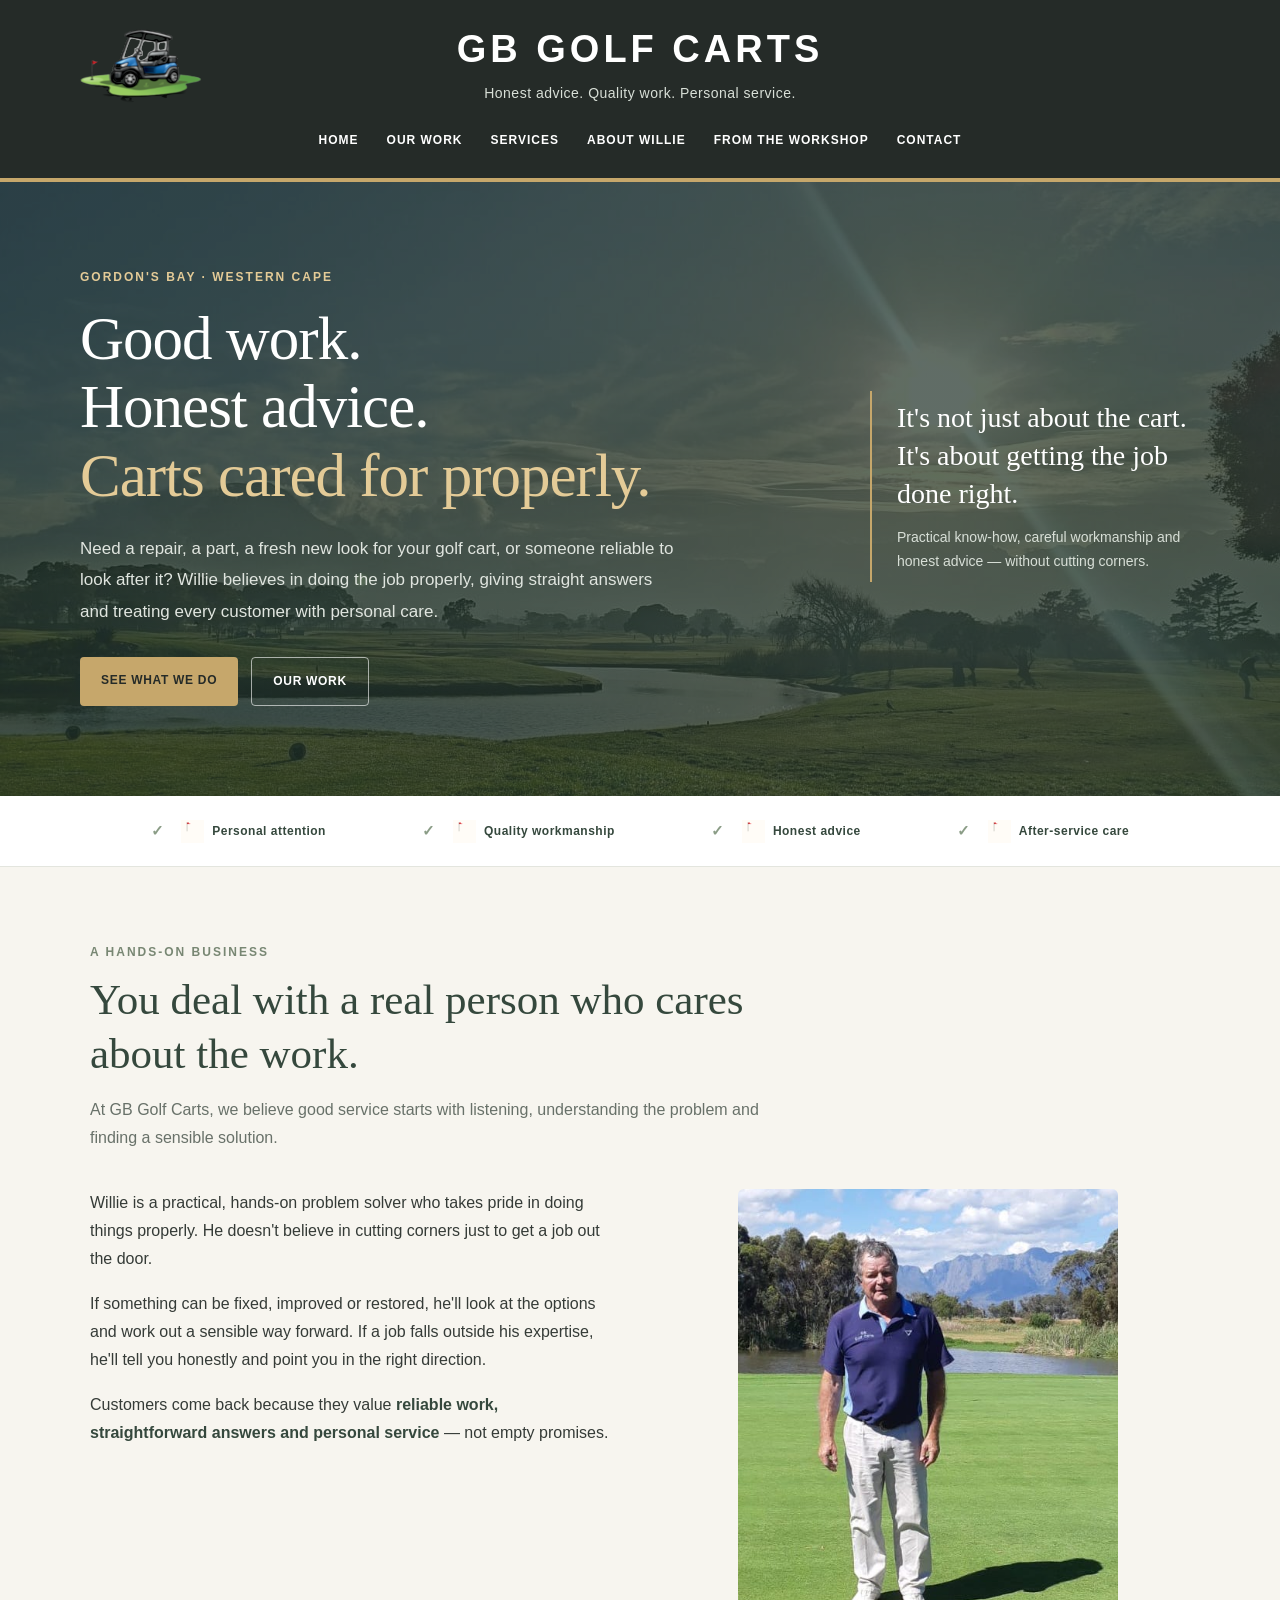
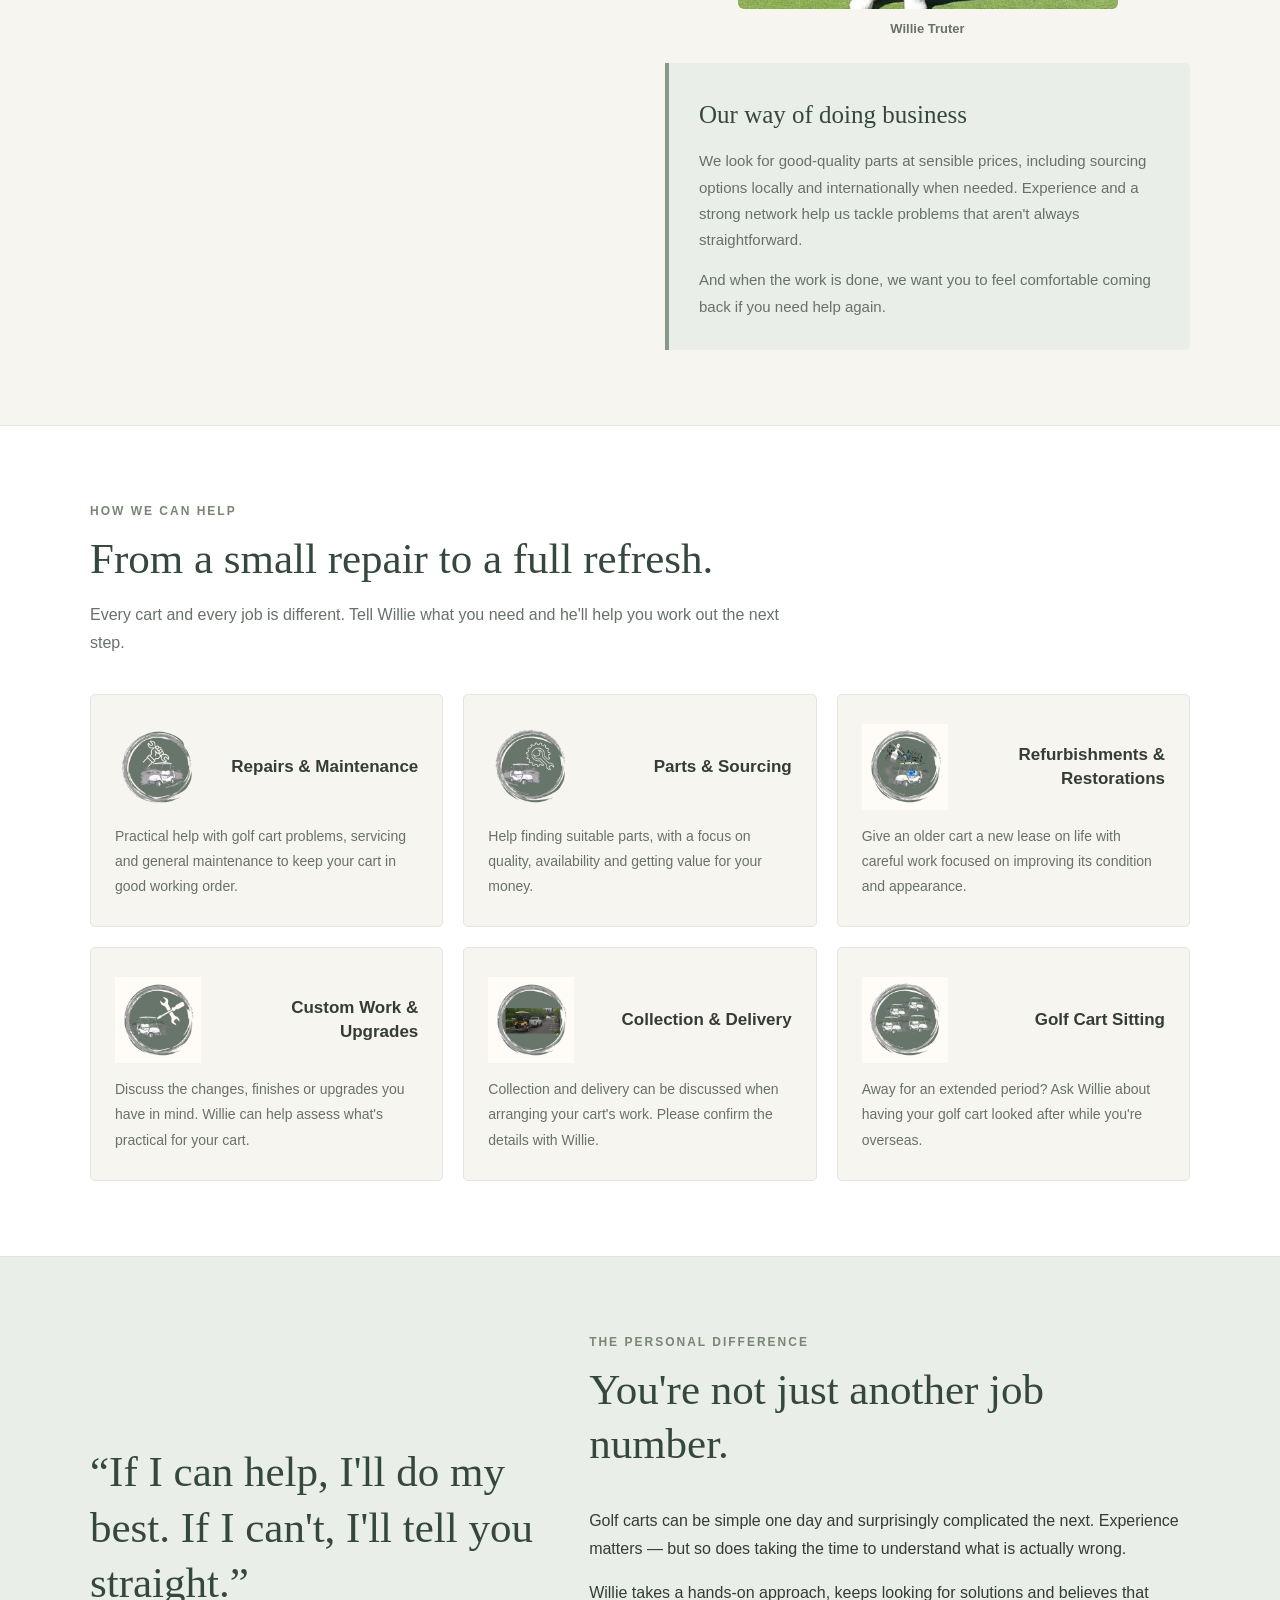
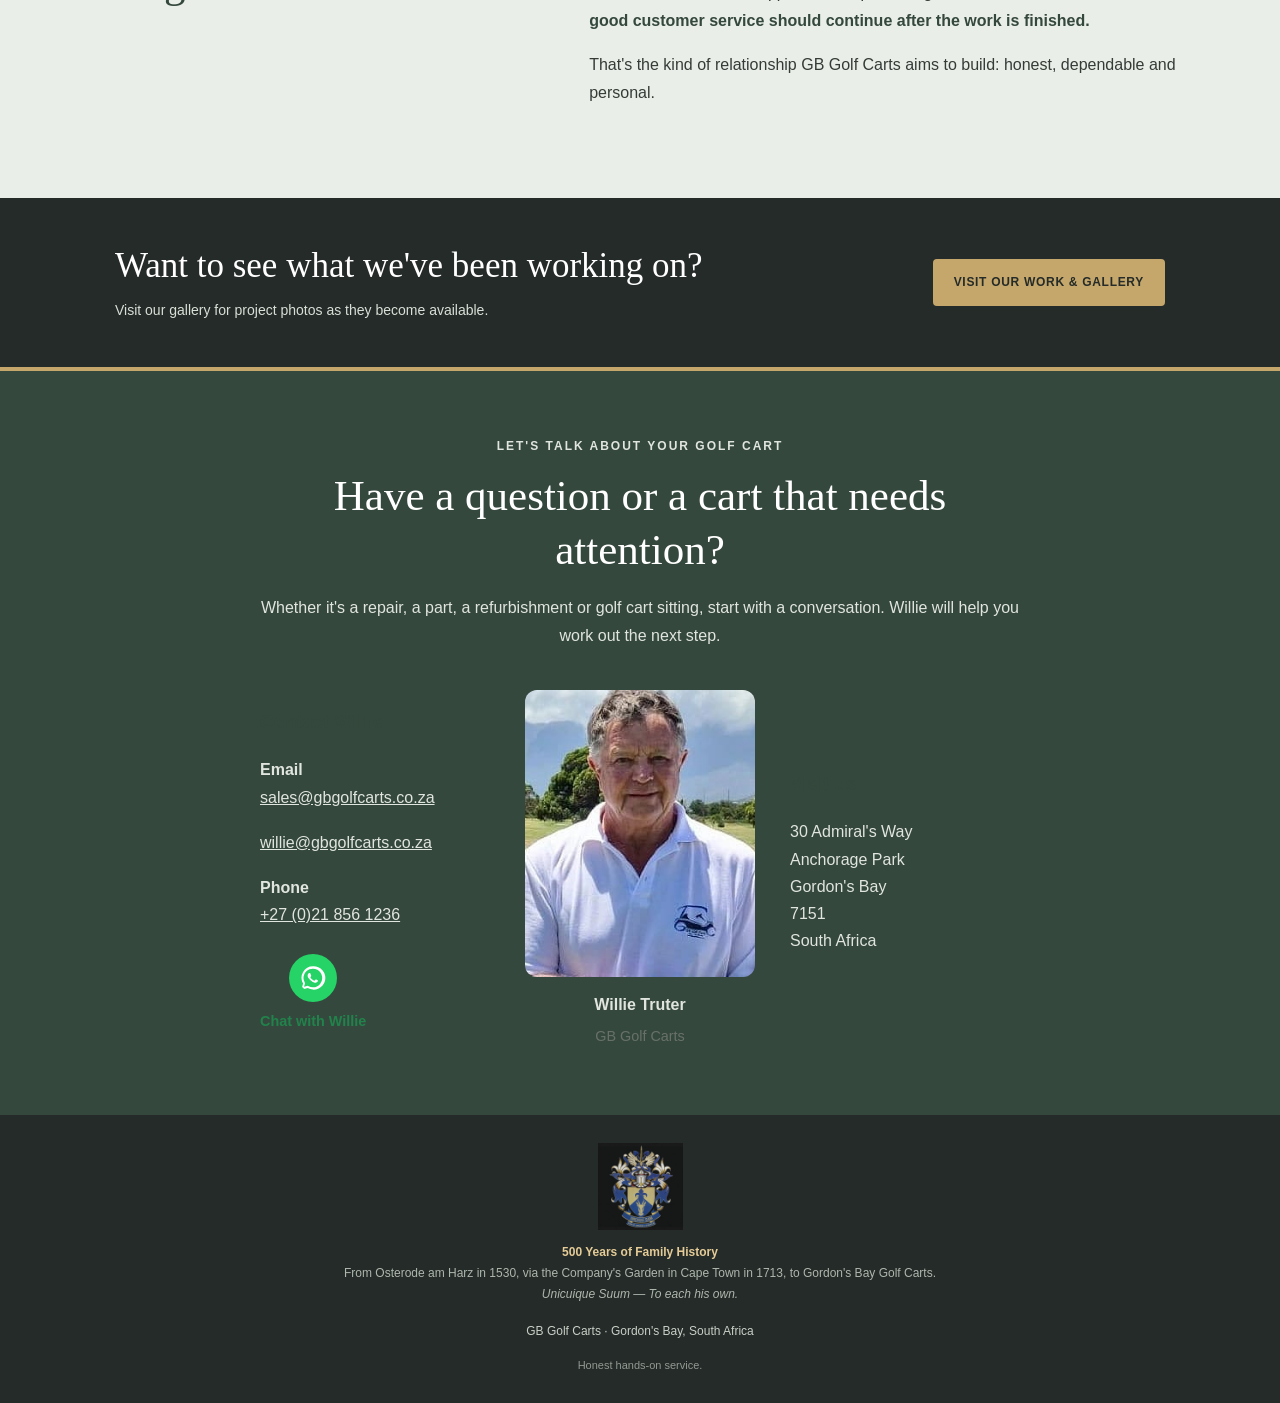
==== index.html @ 55211795 "Remove duplicate business promise section Removed duplicate 'Our way of doing business' section from" ====
<!DOCTYPE html>
<html lang="en">
<head>
  <meta charset="UTF-8">
  <meta name="viewport" content="width=device-width, initial-scale=1.0">

  <meta name="description" content="GB Golfcarts in Gordon's Bay offers golf cart repairs, maintenance, parts, refurbishments, custom work and personal service.">

  <title>GB Golfcarts | Honest Advice. Quality Work.</title>

  <style>
    :root {
      --charcoal: #252b28;
      --green: #35483d;
      --sage: #879887;
      --pale-sage: #e9eee8;
      --cream: #f7f5ef;
      --white: #ffffff;
      --text: #353b37;
      --muted: #687169;
      --gold: #c6a76b;
      --line: #e3e5de;
    }

    * {
      box-sizing: border-box;
      margin: 0;
      padding: 0;
    }

    html {
      scroll-behavior: smooth;
      scroll-padding-top: 25px;
    }
        
    body {
      background: var(--cream);
      color: var(--text);
      font-family: Arial, Helvetica, sans-serif;
      font-size: 16px;
      line-height: 1.75;
    }

    a {
      color: inherit;
    }

    .site-header {
      background: var(--charcoal);
      color: var(--white);
      padding: 25px 20px 20px;
      text-align: center;
      border-bottom: 4px solid var(--gold);
    }

    .brand {
      font-size: clamp(25px, 4vw, 38px);
      font-weight: 800;
      letter-spacing: 4px;
      line-height: 1.3;
    }

    .tagline {
      color: #d8dfd7;
      font-size: 14px;
      margin-top: 7px;
      letter-spacing: 0.5px;
    }

.brand-layout {
  max-width: 1120px;
  margin: 0 auto;
  display: grid;
  grid-template-columns: 150px 1fr 150px;
  align-items: center;
}

.header-logo {
  display: flex;
  justify-content: flex-start;
  align-items: center;
}

.header-logo img {
  width: 125px;
  height: auto;
  max-height: 125px;
  object-fit: contain;
}

.brand-text {
  grid-column: 2;
  text-align: center;
}

@media (max-width: 600px) {
  .brand-layout {
    grid-template-columns: 1fr;
    gap: 12px;
  }

  .header-logo {
    justify-content: center;
  }

  .header-logo img {
    width: 105px;
  }

  .brand-text {
    grid-column: 1;
  }
}
    .site-nav {
      display: flex;
      flex-wrap: wrap;
      justify-content: center;
      gap: 8px 28px;
      margin-top: 19px;
    }

    .site-nav a {
      color: white;
      text-decoration: none;
      font-size: 12px;
      font-weight: 700;
      letter-spacing: 1px;
      text-transform: uppercase;
      padding: 5px 0;
      border-bottom: 2px solid transparent;
    }

    .site-nav a:hover {
      color: var(--gold);
      border-bottom-color: var(--gold);
    }

.site-nav .nav-logo {
  border-bottom: none;
  padding: 0;
  margin-right: auto;
  display: flex;
  align-items: center;
}

.site-nav .nav-logo img {
  height: 48px;
  width: auto;
  max-width: 110px;
  object-fit: contain;
  display: block;
}

.site-nav .nav-logo:hover {
  border-bottom: none;
}

    .hero {
  position: relative;
  overflow: hidden;
  background:
    linear-gradient(rgba(35,52,43,.72), rgba(35,52,43,.72)),
    url("gbgolfcarts-voorblad.jpg") center center / cover no-repeat;
  color: white;
  padding: 85px 24px 90px;
}
    .hero-inner {
      max-width: 1120px;
      margin: 0 auto;
      display: grid;
      grid-template-columns: 1.2fr 0.8fr;
      gap: 50px;
      align-items: center;
    }

    .eyebrow {
      color: #e4cb97;
      font-size: 12px;
      font-weight: 700;
      letter-spacing: 2px;
      text-transform: uppercase;
      margin-bottom: 17px;
    }

    .hero h2 {
      font-family: Georgia, "Times New Roman", serif;
      font-size: clamp(36px, 5.2vw, 61px);
      font-weight: 500;
      line-height: 1.12;
      letter-spacing: -1px;
      max-width: 680px;
    }

    .hero h2 span {
      color: #e4cb97;
    }

    .hero-copy {
      max-width: 600px;
      margin-top: 23px;
      color: #e0e5df;
      font-size: 17px;
      line-height: 1.85;
    }

    .hero-buttons {
      display: flex;
      flex-wrap: wrap;
      gap: 13px;
      margin-top: 30px;
    }

    .button {
      display: inline-block;
      padding: 13px 21px;
      border-radius: 4px;
      text-decoration: none;
      font-size: 12px;
      font-weight: 700;
      letter-spacing: 0.7px;
      text-transform: uppercase;
      transition: background 0.2s ease;
    }

    .button-gold {
      background: var(--gold);
      color: var(--charcoal);
    }

    .button-gold:hover {
      background: #dfc58f;
    }

    .button-outline {
      color: white;
      border: 1px solid rgba(255,255,255,.6);
    }

    .button-outline:hover {
      background: rgba(255,255,255,.1);
    }

    .hero-note {
      border-left: 2px solid var(--gold);
      padding: 8px 0 8px 25px;
      max-width: 330px;
      justify-self: end;
    }

    .hero-note strong {
      display: block;
      font-family: Georgia, "Times New Roman", serif;
      font-size: 28px;
      font-weight: 500;
      line-height: 1.35;
      margin-bottom: 12px;
    }

    .hero-note p {
      color: #d8dfd7;
      font-size: 14px;
    }

    .trust-strip {
      background: var(--white);
      border-bottom: 1px solid var(--line);
      padding: 22px 20px;
    }

    .trust-inner {
      max-width: 1050px;
      margin: 0 auto;
      display: flex;
      justify-content: space-around;
      flex-wrap: wrap;
      gap: 12px 25px;
      color: var(--green);
      font-size: 12px;
      font-weight: 700;
      letter-spacing: 0.5px;
      text-align: center;
    }

    .trust-inner span::before {
      content: "✓";
      color: #8b9d87;
      margin-right: 9px;
      font-size: 15px;
    }

    .section {
      padding: 75px 24px;
    }

    .section-inner {
      max-width: 1100px;
      margin: 0 auto;
    }

    .section-heading {
      max-width: 720px;
      margin-bottom: 37px;
    }

    .section-heading .eyebrow {
      color: #788773;
      margin-bottom: 10px;
    }

    .section-heading h2 {
      font-family: Georgia, "Times New Roman", serif;
      color: var(--green);
      font-size: clamp(30px, 4vw, 43px);
      font-weight: 500;
      line-height: 1.25;
      margin-bottom: 15px;
    }

    .section-heading p {
      color: var(--muted);
      max-width: 700px;
    }

    .about-grid {
      display: grid;
      grid-template-columns: 1fr 1fr;
      gap: 50px;
      align-items: start;
    }

    .about-copy p {
      margin-bottom: 17px;
    }

    .about-copy strong {
      color: var(--green);
    }

    .promise {
      background: var(--pale-sage);
      padding: 30px;
      border-left: 4px solid var(--sage);
      border-radius: 0 5px 5px 0;
    }

    .promise h3 {
      font-family: Georgia, "Times New Roman", serif;
      color: var(--green);
      font-size: 25px;
      font-weight: 500;
      margin-bottom: 12px;
    }

    .promise p {
      color: var(--muted);
      font-size: 15px;
    }

    .services-section {
      background: var(--white);
      border-top: 1px solid var(--line);
      border-bottom: 1px solid var(--line);
    }

    .service-grid {
      display: grid;
      grid-template-columns: repeat(3, minmax(0, 1fr));
      gap: 20px;
    }

    .service-card {
      background: var(--cream);
      border: 1px solid var(--line);
      border-radius: 5px;
      padding: 27px 24px;
      transition: transform 0.2s ease, box-shadow 0.2s ease;
    }

    .service-card:hover {
      transform: translateY(-3px);
      box-shadow: 0 8px 22px rgba(37,43,40,.07);
    }

    .service-number {
      color: #879887;
      font-family: Georgia, "Times New Roman", serif;
      font-size: 25px;
      margin-bottom: 12px;
    }

    .service-card h3 {
      color: var(--green);
      font-size: 17px;
      line-height: 1.4;
      margin-bottom: 10px;
    }

    .service-card p {
      color: var(--muted);
      font-size: 14px;
      line-height: 1.8;
    }

    .personal-section {
      background: var(--pale-sage);
    }

    .personal-grid {
      display: grid;
      grid-template-columns: 0.85fr 1.15fr;
      gap: 55px;
      align-items: center;
    }

    .personal-quote {
      color: var(--green);
      font-family: Georgia, "Times New Roman", serif;
      font-size: clamp(29px, 4vw, 43px);
      line-height: 1.3;
    }

    .personal-copy p {
      color: var(--text);
      margin-bottom: 16px;
    }

    .personal-copy strong {
      color: var(--green);
    }

    .gallery-callout {
      background: var(--charcoal);
      color: white;
      padding: 45px 25px;
    }

    .gallery-callout-inner {
      max-width: 1050px;
      margin: 0 auto;
      display: flex;
      align-items: center;
      justify-content: space-between;
      gap: 25px;
    }

    .gallery-callout h2 {
      font-family: Georgia, "Times New Roman", serif;
      font-size: clamp(25px, 3.5vw, 35px);
      font-weight: 500;
      line-height: 1.3;
      margin-bottom: 9px;
    }

    .gallery-callout p {
      color: #d8dfd7;
      font-size: 14px;
    }

    .contact-section {
      background: var(--green);
      color: white;
      text-align: center;
      padding: 65px 24px;
      border-top: 4px solid var(--gold);
    }

    .contact-inner {
      max-width: 760px;
      margin: 0 auto;
    }

    .contact-section .eyebrow {
      margin-bottom: 12px;
    }

    .contact-section h2 {
      font-family: Georgia, "Times New Roman", serif;
      font-size: clamp(30px, 4vw, 43px);
      font-weight: 500;
      line-height: 1.25;
      margin-bottom: 17px;
    }

    .contact-section p {
      color: #e0e5df;
      margin-bottom: 15px;
    }

    .contact-details {
      margin-top: 23px;
      color: #e4cb97;
      font-weight: 700;
    }

    .contact-section .button {
      margin-top: 12px;
    }

    .site-footer {
      background: var(--charcoal);
      color: #c8d0c8;
      padding: 28px 20px;
      text-align: center;
      font-size: 12px;
    }

    .site-footer .family-note {
      max-width: 650px;
      margin: 0 auto 16px;
      color: #aeb7ae;
      font-size: 12px;
    }

    .site-footer .family-note strong {
      color: #e4cb97;
    }

    .site-footer img {
      width: 85px;
      max-width: 40%;
      height: auto;
      margin: 0 auto 12px;
      display: block;
    }

    .site-footer .copyright {
      color: #929a93;
      margin-top: 14px;
      font-size: 11px;
    }

    @media (max-width: 800px) {
      .hero-inner,
      .about-grid,
      .personal-grid {
        grid-template-columns: 1fr;
        gap: 32px;
      }

      .hero {
        padding: 62px 22px;
      }

      .hero-note {
        justify-self: start;
        max-width: 520px;
      }

      .service-grid {
        grid-template-columns: repeat(2, minmax(0, 1fr));
      }

      .gallery-callout-inner {
        align-items: flex-start;
        flex-direction: column;
      }

      .section {
        padding: 55px 20px;
      }
    }

   @media (max-width: 540px) {
  .brand {
    letter-spacing: 2px;
  }

  .site-nav {
    gap: 8px 17px;
  }

  .site-nav a {
    font-size: 11px;
  }

  .hero h2 {
    font-size: 39px;
  }

  .hero-copy {
    font-size: 15px;
  }

  .service-grid {
    grid-template-columns: 1fr;
  }

  .promise {
    padding: 23px;
  }

  .trust-inner {
    justify-content: flex-start;
    flex-direction: column;
    align-items: flex-start;
    max-width: 300px;
    margin: 0 auto;
  }

  .gallery-callout {
    padding: 35px 20px;
  }
}

@media (prefers-reduced-motion: reduce) {
  html {
    scroll-behavior: auto;
  }

  *,
  *::before,
  *::after {
    transition: none !important;
  }
}

.contact-layout {
  display: grid;
  grid-template-columns: 1fr 1fr 1fr;
  align-items: center;
  gap: 35px;
  margin-top: 40px;
  text-align: left;
}

.contact-column h3 {
  color: var(--green);
  margin-bottom: 18px;
}

.contact-column p {
  margin-bottom: 18px;
  line-height: 1.7;
}

.contact-column a {
  overflow-wrap: anywhere;
}

.contact-photo {
  text-align: center;
}

.contact-photo img {
  width: 100%;
  max-width: 250px;
  aspect-ratio: 4 / 5;
  object-fit: cover;
  object-position: center;
  border-radius: 12px;
  display: block;
  margin: 0 auto 14px;
}

.contact-photo p {
  font-weight: bold;
  margin-bottom: 3px;
}

.contact-photo span {
  color: var(--muted);
  font-size: 0.9rem;
}

.whatsapp-button {
  display: inline-flex;
  flex-direction: column;
  align-items: center;
  gap: 7px;
  background: transparent;
  color: #21834b !important;
  text-decoration: none;
  font-size: 0.9rem;
  font-weight: 600;
  margin-top: 8px;
}

.whatsapp-button svg {
  width: 48px;
  height: 48px;
  padding: 10px;
  box-sizing: border-box;
  border-radius: 50%;
  background: #25D366;
  color: white;
  display: block;
  flex-shrink: 0;
  transition: transform 0.2s ease;
}

.whatsapp-button:hover svg {
  transform: scale(1.08);
}

@media (max-width: 700px) {
  .contact-layout {
    grid-template-columns: 1fr;
    text-align: center;
    gap: 30px;
  }

  .contact-photo {
    grid-row: 1;
  }

  .contact-column {
    text-align: center;
  }
}

#backToTop {
  position: fixed;
  bottom: 25px;
  right: 25px;
  width: 48px;
  height: 48px;
  border: none;
  border-radius: 50%;
  background: var(--green);
  color: white;
  font-size: 28px;
  cursor: pointer;
  display: none;
  z-index: 999;
  box-shadow: 0 3px 10px rgba(0,0,0,0.25);
}

#backToTop.show {
  display: block;
}

#backToTop:hover {
  background: var(--gold);
}

/* SERVICES – small icons beside headings */

.service-card-heading {
  display: flex;
  align-items: center;
  gap: 14px;
}

.service-icon {
  width: 42px;
  height: 42px;
  flex: 0 0 42px;
  display: flex;
  align-items: center;
  justify-content: center;
  color: #087344;
  font-size: 30px;
}

.service-card-heading h3 {
  margin: 0;
  flex: 1;
}

.service-card > p {
  margin: 12px 0 0 56px;
}

/* Small golf flags in the trust strip */

.trust-item {
  display: inline-flex;
  align-items: center;
  gap: 8px;
}

.trust-flag {
  width: 22px;
  height: 26px;
  flex: 0 0 22px;
  color: #087344;
}

/* SERVICES – icon left, heading right */

.service-card-heading {
  display: grid;
  grid-template-columns: 90px 1fr;
  align-items: center;
  gap: 12px;
  min-height: 90px;
}

.service-icon {
  width: 86px;
  height: 86px;
  display: flex;
  align-items: center;
  justify-content: center;
  color: var(--deep-green);
}

.service-icon svg {
  width: 100%;
  height: 100%;
  display: block;
}

.service-card-heading h3 {
  text-align: right;
  margin: 0;
  color: var(--deep-green);
  font-family: Arial, Helvetica, sans-serif;
}

.service-card > p {
  text-align: left;
  margin: 12px 0 0;
}

@media (max-width: 600px) {
  .service-card-heading {
    grid-template-columns: 76px 1fr;
    min-height: 76px;
    gap: 10px;
  }

  .service-icon {
    width: 72px;
    height: 72px;
  }
}

.service-icon img {
  width: 100%;
  height: 100%;
  object-fit: contain;
  display: block;
}
    
/* Small golf flags in trust strip */

.trust-item {
  display: inline-flex;
  align-items: center;
  gap: 8px;
}

.trust-item img {
  width: 23px;
  height: 23px;
  object-fit: contain;
  display: block;
}
    
.about-side {
  display: flex;
  flex-direction: column;
  gap: 22px;
}

.about-photo {
  margin: 0;
  text-align: center;
}

.about-photo img {
  width: 100%;
  max-width: 380px;
  max-height: 420px;
  object-fit: cover;
  object-position: center;
  border-radius: 6px;
  display: block;
  margin: 0 auto;
}

.about-photo figcaption {
  margin-top: 9px;
  color: var(--muted);
  font-size: 13px;
  font-weight: 700;
}

</style>
</head>

<body>


<header class="site-header">
  <div class="brand-layout">
    <a href="index.html" class="header-logo">
      <img src="gbgc-logo.png" alt="GB Golf Carts">
    </a>

    <div class="brand-text">
      <h1 class="brand">GB GOLF CARTS</h1>
      <p class="tagline">Honest advice. Quality work. Personal service.</p>
    </div>
  </div>

  <nav class="site-nav" aria-label="Main navigation">
    <a href="index.html" aria-current="page">Home</a>
    <a href="album.html">Our Work</a>
    <a href="#services">Services</a>
    <a href="#about">About Willie</a>
    <a href="workshop.html">From the Workshop</a>
    <a href="#contact">Contact</a>
  </nav>
</header>

  <main>

    <section class="hero">
      <div class="hero-inner">
        <div>
          <p class="eyebrow">Gordon's Bay · Western Cape</p>

          <h2>Good work.<br>Honest advice.<br><span>Carts cared for properly.</span></h2>

          <p class="hero-copy">
            Need a repair, a part, a fresh new look for your golf cart,
            or someone reliable to look after it? Willie believes in doing
            the job properly, giving straight answers and treating every
            customer with personal care.
          </p>

          <div class="hero-buttons">
            <a class="button button-gold" href="#services">See What We Do</a>
            <a class="button button-outline" href="album.html">Our Work</a>
          </div>
        </div>

        <aside class="hero-note">
          <strong>It's not just about the cart. It's about getting the job done right.</strong>
          <p>
            Practical know-how, careful workmanship and honest advice —
            without cutting corners.
          </p>
        </aside>
      </div>
    </section>

    
<section class="trust-strip" aria-label="Our approach">
  <div class="trust-inner">

    <span class="trust-item">
      <img src="golf-flag.png" alt="">
      Personal attention
    </span>

    <span class="trust-item">
      <img src="golf-flag.png" alt="">
      Quality workmanship
    </span>

    <span class="trust-item">
      <img src="golf-flag.png" alt="">
      Honest advice
    </span>

    <span class="trust-item">
      <img src="golf-flag.png" alt="">
      After-service care
    </span>

  </div>
</section>


    <section class="section" id="about">
      <div class="section-inner">
        <div class="section-heading">
          <p class="eyebrow">A hands-on business</p>
          <h2>You deal with a real person who cares about the work.</h2>
          <p>
            At GB Golf Carts, we believe good service starts with listening,
            understanding the problem and finding a sensible solution.
          </p>
        </div>

        
<div class="about-grid">

  <!-- LEFT: WILLIE'S STORY -->
  <div class="about-copy">
    <p>
      Willie is a practical, hands-on problem solver who takes pride
      in doing things properly. He doesn't believe in cutting corners
      just to get a job out the door.
    </p>

    <p>
      If something can be fixed, improved or restored, he'll look at
      the options and work out a sensible way forward. If a job falls
      outside his expertise, he'll tell you honestly and point you
      in the right direction.
    </p>

    <p>
      Customers come back because they value <strong>reliable work,
      straightforward answers and personal service</strong> — not
      empty promises.
    </p>
  </div>

  <!-- RIGHT: WILLIE'S PHOTO AND BUSINESS PROMISE -->
  <div class="about-side">

    <figure class="about-photo">
      <img src="willie-truter.jpg"
           alt="Willie Truter of GB Golf Carts">
      <figcaption>Willie Truter</figcaption>
    </figure>

          <aside class="promise">
            <h3>Our way of doing business</h3>
            <p>
              We look for good-quality parts at sensible prices, including
              sourcing options locally and internationally when needed.
              Experience and a strong network help us tackle problems that
              aren't always straightforward.
            </p>
            <p style="margin-top: 14px;">
              And when the work is done, we want you to feel comfortable
              coming back if you need help again.
            </p>
          </aside>
        </div>
      </div>
    </section>

    
<section class="section services-section" id="services">
  <div class="section-inner">
    <div class="section-heading">
      <p class="eyebrow">How we can help</p>
      <h2>From a small repair to a full refresh.</h2>
      <p>
        Every cart and every job is different. Tell Willie what you need
        and he'll help you work out the next step.
      </p>
    </div>

    
<div class="service-grid">

  <!-- 01 Repairs & Maintenance -->
  <article class="service-card">
    <div class="service-card-heading">
   <span class="service-icon">
  <img src="gbg-services-1.png" alt="Golf cart repairs and maintenance">
</span>
      <h3>Repairs & Maintenance</h3>
    </div>
    <p>
      Practical help with golf cart problems, servicing and general
      maintenance to keep your cart in good working order.
    </p>
  </article>

  <!-- 02 Parts & Sourcing -->
  <article class="service-card">
    <div class="service-card-heading">
      <span class="service-icon">
  <img src="gbg-services-2.png" alt="Golf cart repairs and maintenance">
</span>
      <h3>Parts & Sourcing</h3>
    </div>
    <p>
      Help finding suitable parts, with a focus on quality,
      availability and getting value for your money.
    </p>
  </article>

  <!-- 03 Refurbishments & Restorations -->
  <article class="service-card">
    <div class="service-card-heading">
      <span class="service-icon">
  <img src="gbg-services-3.png" alt="Golf cart repairs and maintenance">
</span>
      
      <h3>Refurbishments & Restorations</h3>
    </div>
    <p>
      Give an older cart a new lease on life with careful work
      focused on improving its condition and appearance.
    </p>
  </article>

  <!-- 04 Custom Work & Upgrades -->
  <article class="service-card">
    <div class="service-card-heading">
      <span class="service-icon">
  <img src="gbg-services-4.png" alt="Golf cart repairs and maintenance">
</span>
      <h3>Custom Work & Upgrades</h3>
    </div>
    <p>
      Discuss the changes, finishes or upgrades you have in mind.
      Willie can help assess what's practical for your cart.
    </p>
  </article>

  <!-- 05 Collection & Delivery -->
  <article class="service-card">
    <div class="service-card-heading">
      <span class="service-icon">
  <img src="gbg-services-5.png" alt="Golf cart repairs and maintenance">
</span>
      <h3>Collection & Delivery</h3>
    </div>
    <p>
      Collection and delivery can be discussed when arranging
      your cart's work. Please confirm the details with Willie.
    </p>
  </article>

  <!-- 06 Golf Cart Sitting -->
  <article class="service-card">
    <div class="service-card-heading">
      <span class="service-icon">
  <img src="gbg-services-6.png" alt="Golf cart repairs and maintenance">
</span>
      <h3>Golf Cart Sitting</h3>
    </div>
    <p>
      Away for an extended period? Ask Willie about having your
      golf cart looked after while you're overseas.
    </p>
  </article>
</div>
</section>
    <section class="section personal-section">
      <div class="section-inner personal-grid">
        <div class="personal-quote">
          “If I can help, I'll do my best. If I can't, I'll tell you straight.”
        </div>

        <div class="personal-copy">
          <div class="section-heading">
            <p class="eyebrow">The personal difference</p>
            <h2>You're not just another job number.</h2>
          </div>

          <p>
            Golf carts can be simple one day and surprisingly complicated
            the next. Experience matters — but so does taking the time to
            understand what is actually wrong.
          </p>

          <p>
            Willie takes a hands-on approach, keeps looking for solutions
            and believes that <strong>good customer service should continue
            after the work is finished.</strong>
          </p>

          <p>
            That's the kind of relationship GB Golf Carts aims to build:
            honest, dependable and personal.
          </p>
        </div>
      </div>
    </section>

    <section class="gallery-callout">
      <div class="gallery-callout-inner">
        <div>
          <h2>Want to see what we've been working on?</h2>
          <p>
            Visit our gallery for project photos as they become available.
          </p>
        </div>

        <a class="button button-gold" href="album.html">Visit Our Work & Gallery</a>
      </div>
    </section>


<section class="contact-section" id="contact">
  <div class="contact-inner">

    <p class="eyebrow">Let's talk about your golf cart</p>

    <h2>Have a question or a cart that needs attention?</h2>

    <p>
      Whether it's a repair, a part, a refurbishment or golf cart sitting,
      start with a conversation. Willie will help you work out the next step.
    </p>

    <div class="contact-layout">

      <!-- LEFT: CONTACT DETAILS -->
      <div class="contact-column">
        <h3>Contact Willie</h3>

        <p><strong>Email</strong><br>
          <a href="mailto:sales@gbgolfcarts.co.za">
            sales@gbgolfcarts.co.za
          </a>
        </p>

        <p>
          <a href="mailto:willie@gbgolfcarts.co.za">
            willie@gbgolfcarts.co.za
          </a>
        </p>

        <p><strong>Phone</strong><br>
          <a href="tel:+27218561236">+27 (0)21 856 1236</a>
        </p>
        
<a class="whatsapp-button"
   href="https://wa.me/27849892452?text=Hi%20Willie%2C%20I%20would%20like%20to%20enquire%20about%20GB%20Golf%20Carts."
   target="_blank"
   rel="noopener noreferrer"
   aria-label="Chat with Willie on WhatsApp">
  <svg viewBox="0 0 24 24" aria-hidden="true">
    <path fill="currentColor" d="M12 2a9.8 9.8 0 0 0-8.5 14.7L2 22l5.5-1.4A10 10 0 1 0 12 2zm0 18a8 8 0 0 1-4.1-1.1l-.3-.2-3.3.9.9-3.2-.2-.3A8 8 0 1 1 12 20zm4.4-6c-.2-.1-1.4-.7-1.6-.8s-.4-.1-.5.1-.6.8-.8.9-.3.2-.5.1a6.5 6.5 0 0 1-1.9-1.2 7 7 0 0 1-1.3-1.6c-.1-.2 0-.3.1-.4l.4-.5.2-.4-.1-.4c-.1-.1-.5-1.3-.7-1.7s-.4-.3-.5-.3h-.4c-.2 0-.4.1-.6.3s-.8.8-.8 1.9.8 2.1.9 2.2a9.3 9.3 0 0 0 3.5 3.2c.5.2.9.4 1.2.5.5.2 1 .2 1.4.1.4-.1 1.4-.6 1.6-1.1s.2-1 .1-1.1-.2-.2-.4-.3z"/>
  </svg>
  <span>Chat with Willie</span>
</a>

      </div>

      <!-- CENTRE: WILLIE'S PHOTO -->
      <div class="contact-photo">
        <img
          src="willie-truter-contact.jpg"
          alt="Willie Truter of GB Golf Carts">
        <p>Willie Truter</p>
        <span>GB Golf Carts</span>
      </div>

      <!-- RIGHT: ADDRESS -->
      <div class="contact-column address-column">
        <h3>Visit us</h3>

        <p>
          30 Admiral's Way<br>
          Anchorage Park<br>
          Gordon's Bay<br>
          7151<br>
          South Africa
        </p>
      </div>

    </div>
  </div>
</section>


  </main>

  <footer class="site-footer">
    <img src="truter-final.jpg" alt="Truter family coat of arms">

    <p class="family-note">
      <strong>500 Years of Family History</strong><br>
      From Osterode am Harz in 1530, via the Company's Garden in Cape Town
      in 1713, to Gordon's Bay Golf Carts.<br>
      <em>Unicuique Suum — To each his own.</em>
    </p>

    <p>GB Golf Carts · Gordon's Bay, South Africa</p>

    <p class="copyright">
      Honest hands-on service.
    </p>
  </footer>
<button id="backToTop" aria-label="Back to top" title="Back to top">
  ↑
</button>

<script>
  const backToTop = document.getElementById("backToTop");

  window.addEventListener("scroll", function () {
    if (window.scrollY > 300) {
      backToTop.classList.add("show");
    } else {
      backToTop.classList.remove("show");
    }
  });

  backToTop.addEventListener("click", function () {
    window.scrollTo({
      top: 0,
      behavior: "smooth"
    });
  });
</script>
</body>
</html>
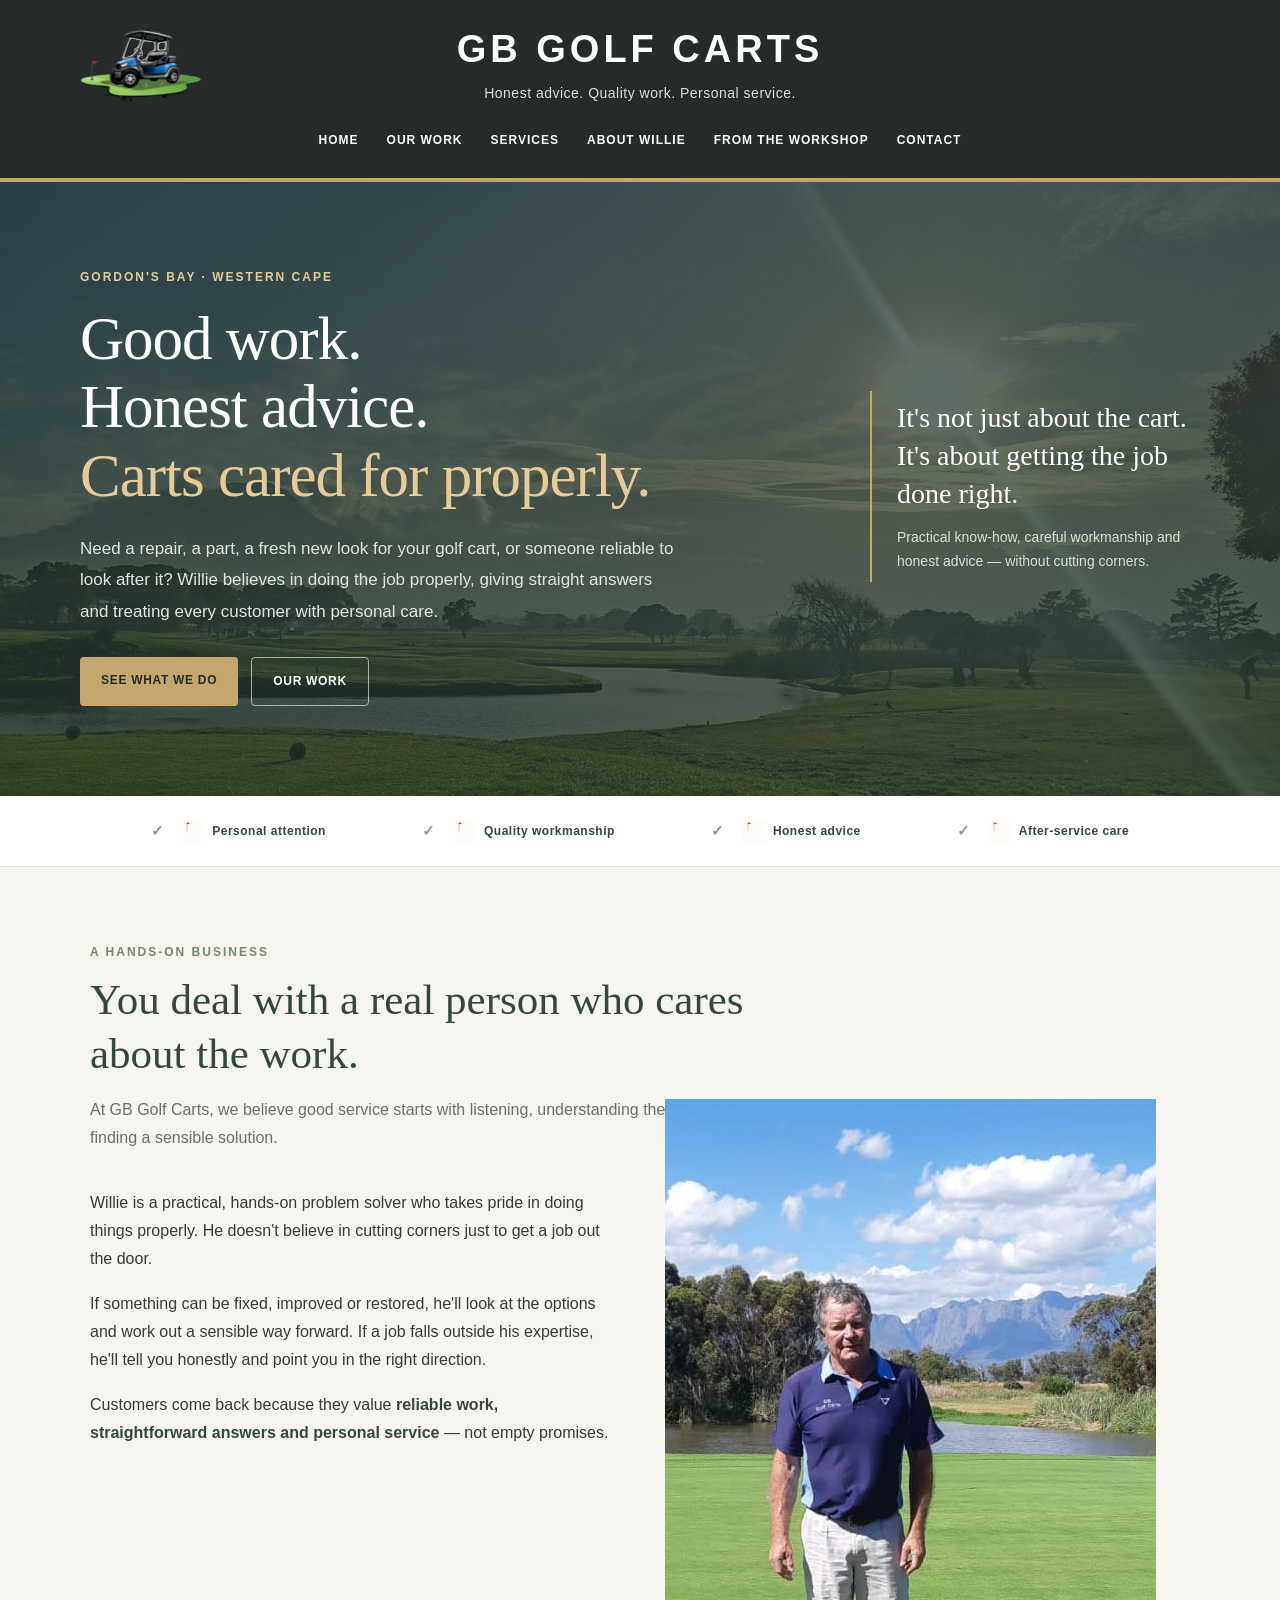
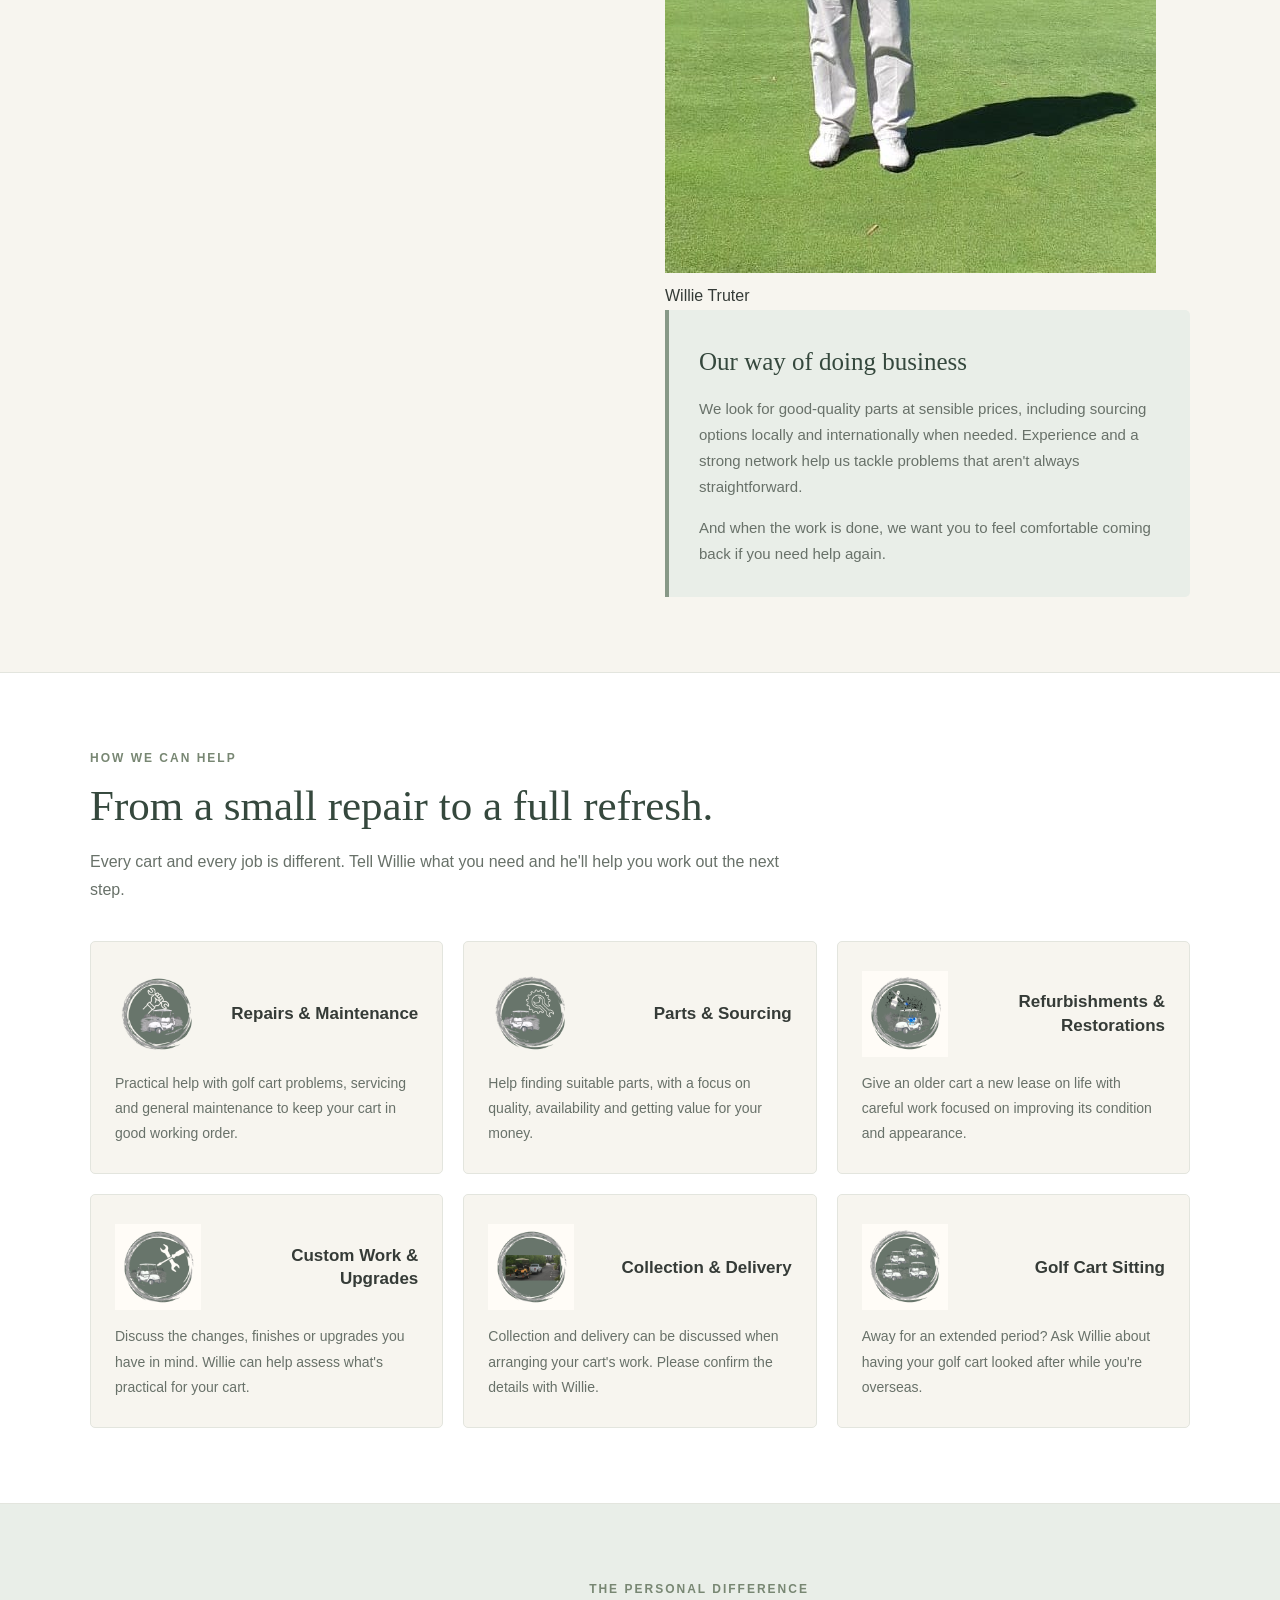
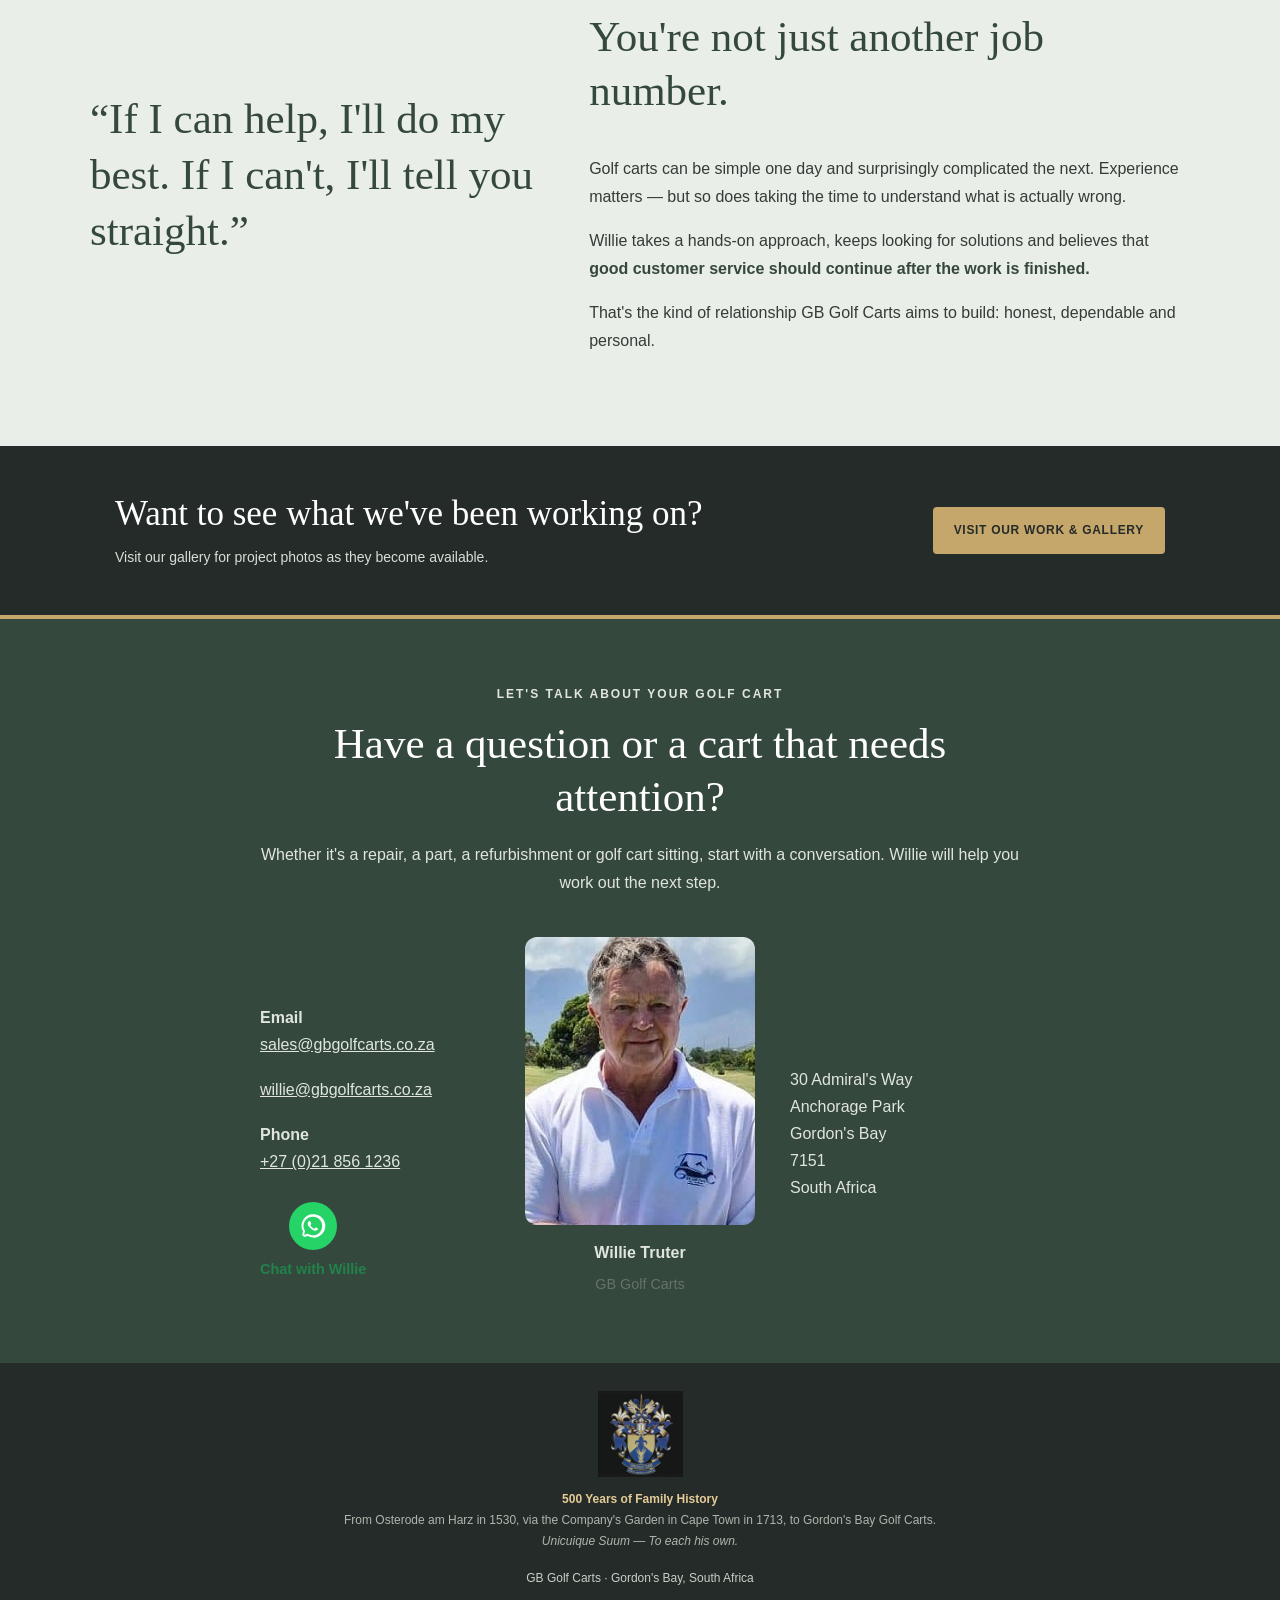
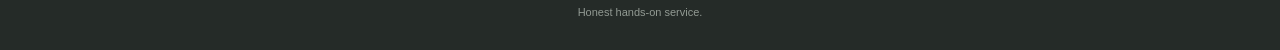
==== commit a51adecd: "Fix margin for about-side class in index.html" ====
--- a/index.html
+++ b/index.html
@@ -850,11 +850,13 @@
 }
     
 .about-side {
+  margin-top: -90px;
+}
   display: flex;
   flex-direction: column;
   gap: 22px;
 }
-
+.about-side {
 .about-photo {
   margin: 0;
   text-align: center;
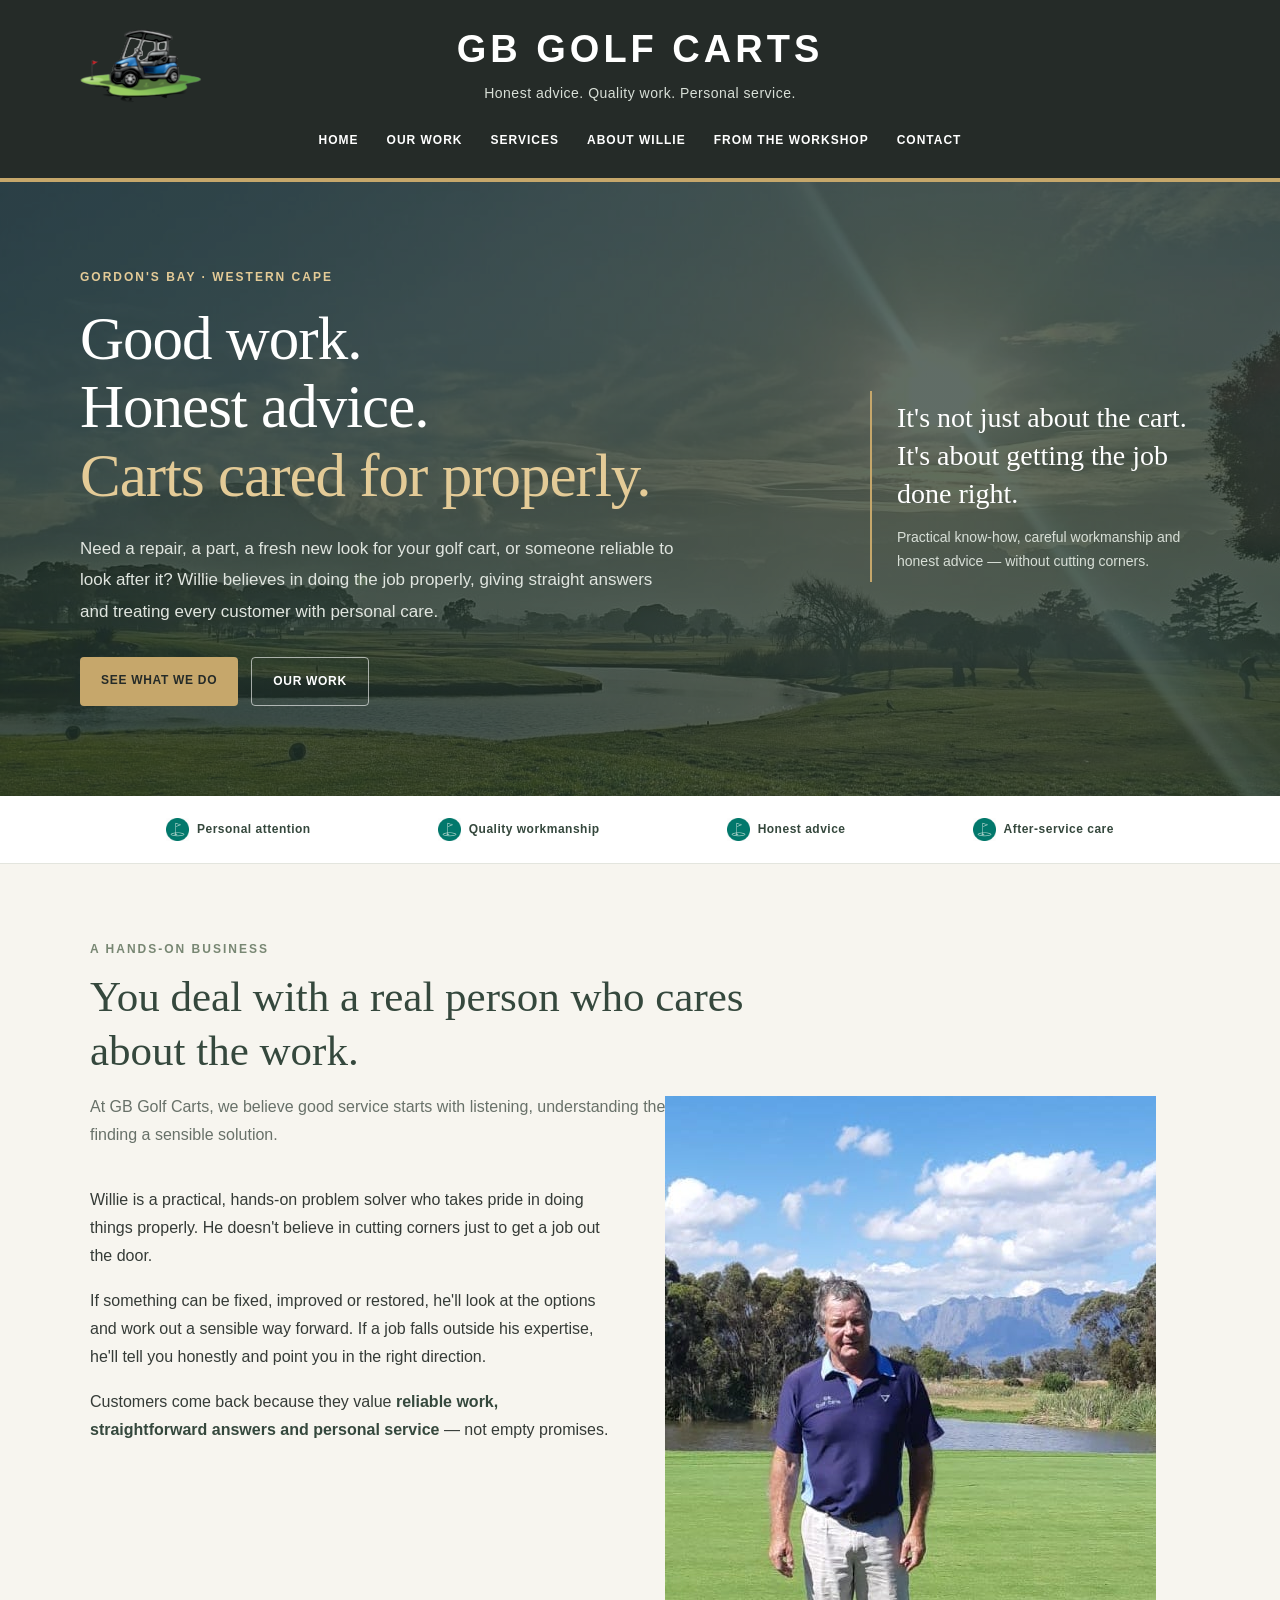
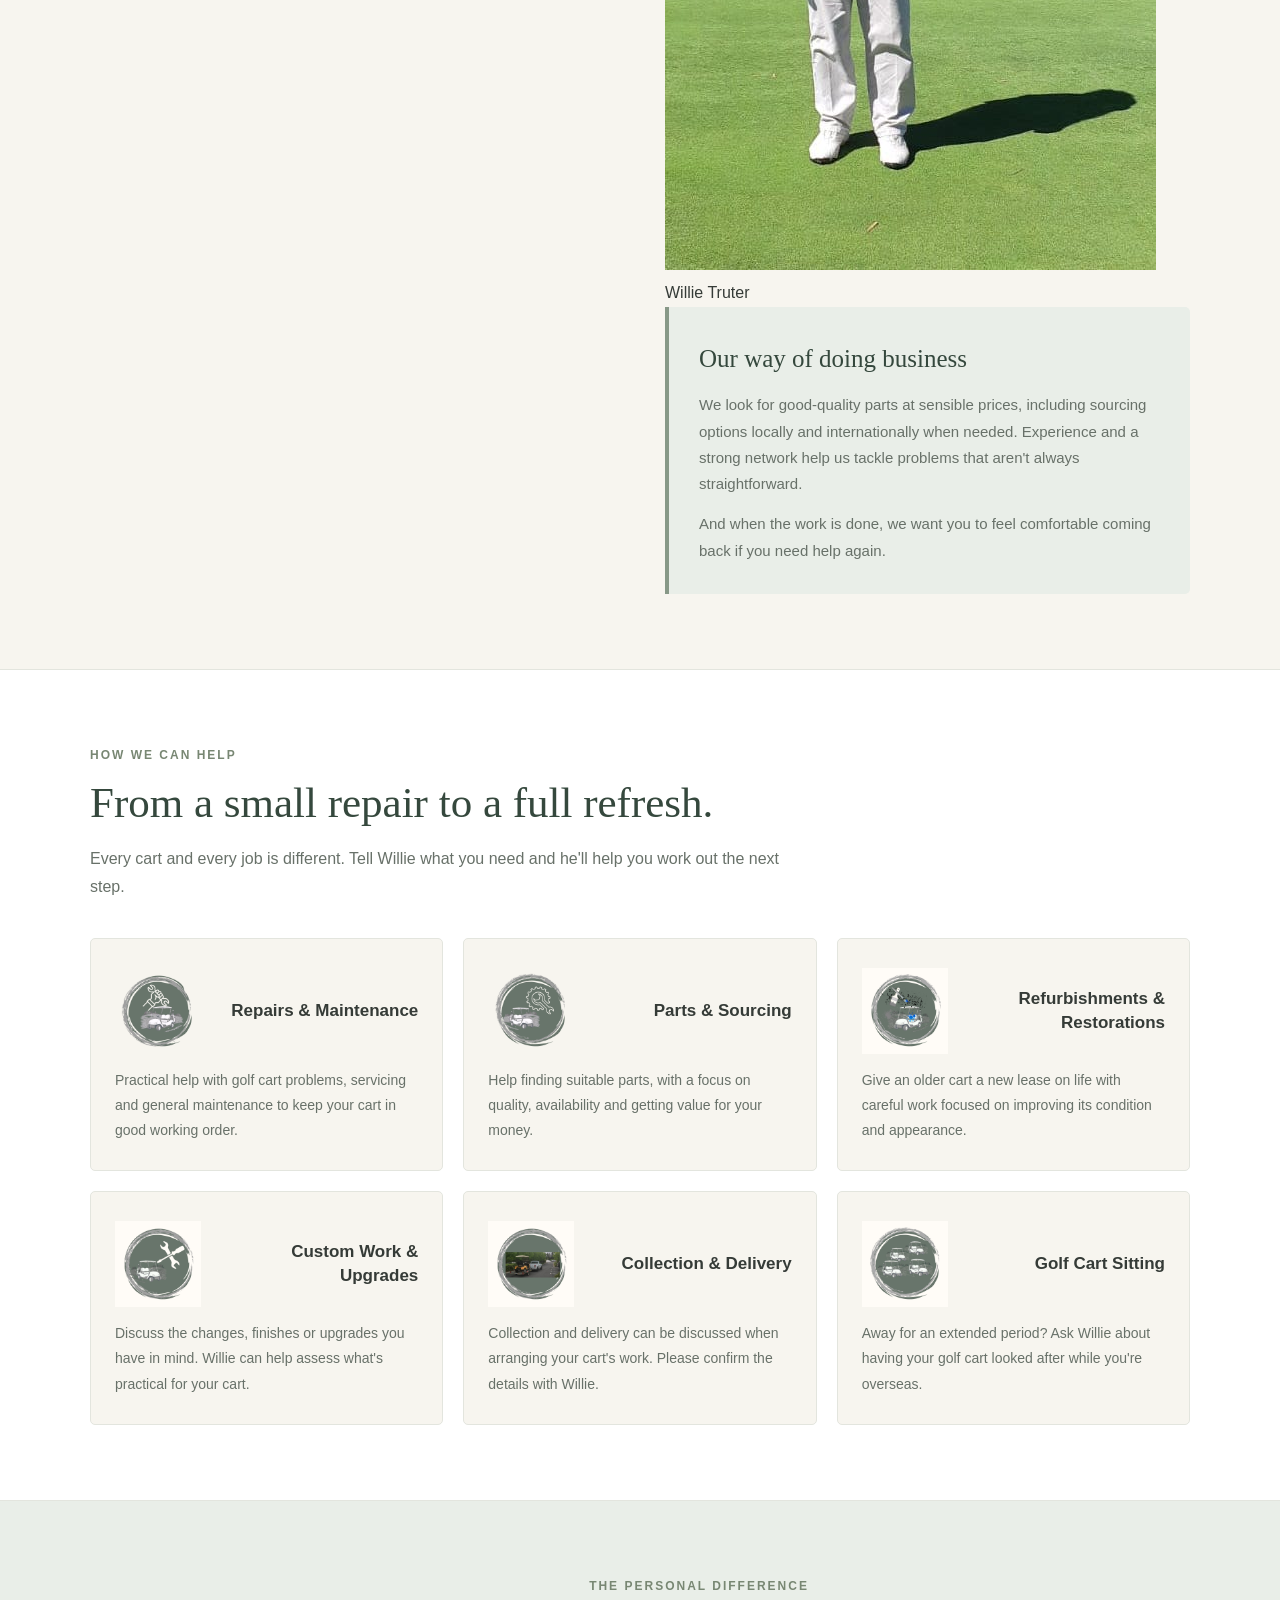
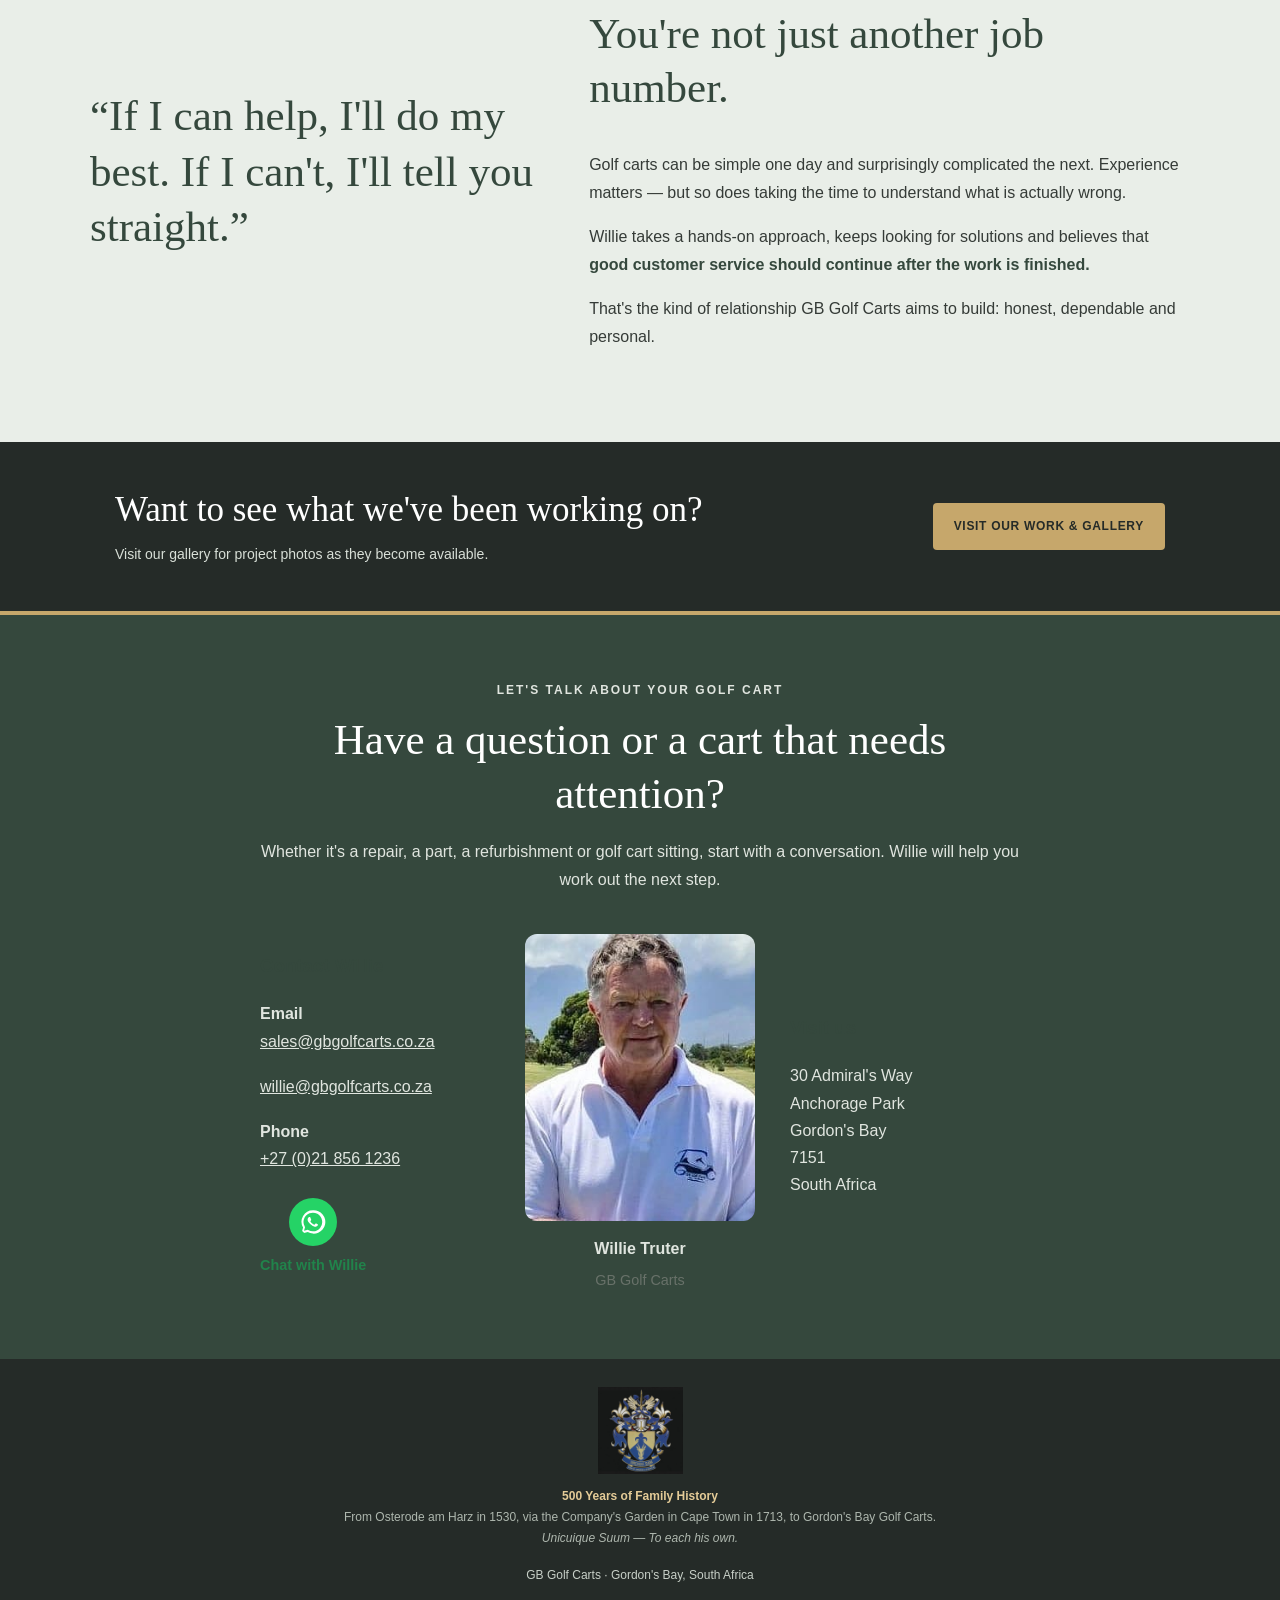
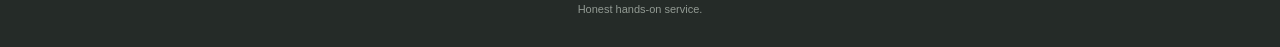
==== commit 4d573c31: "Remove trust indicator from trust-inner span Removed trust indicator from trust-inner span." ====
--- a/index.html
+++ b/index.html
@@ -280,13 +280,6 @@
       font-weight: 700;
       letter-spacing: 0.5px;
       text-align: center;
-    }
-
-    .trust-inner span::before {
-      content: "✓";
-      color: #8b9d87;
-      margin-right: 9px;
-      font-size: 15px;
     }
 
     .section {
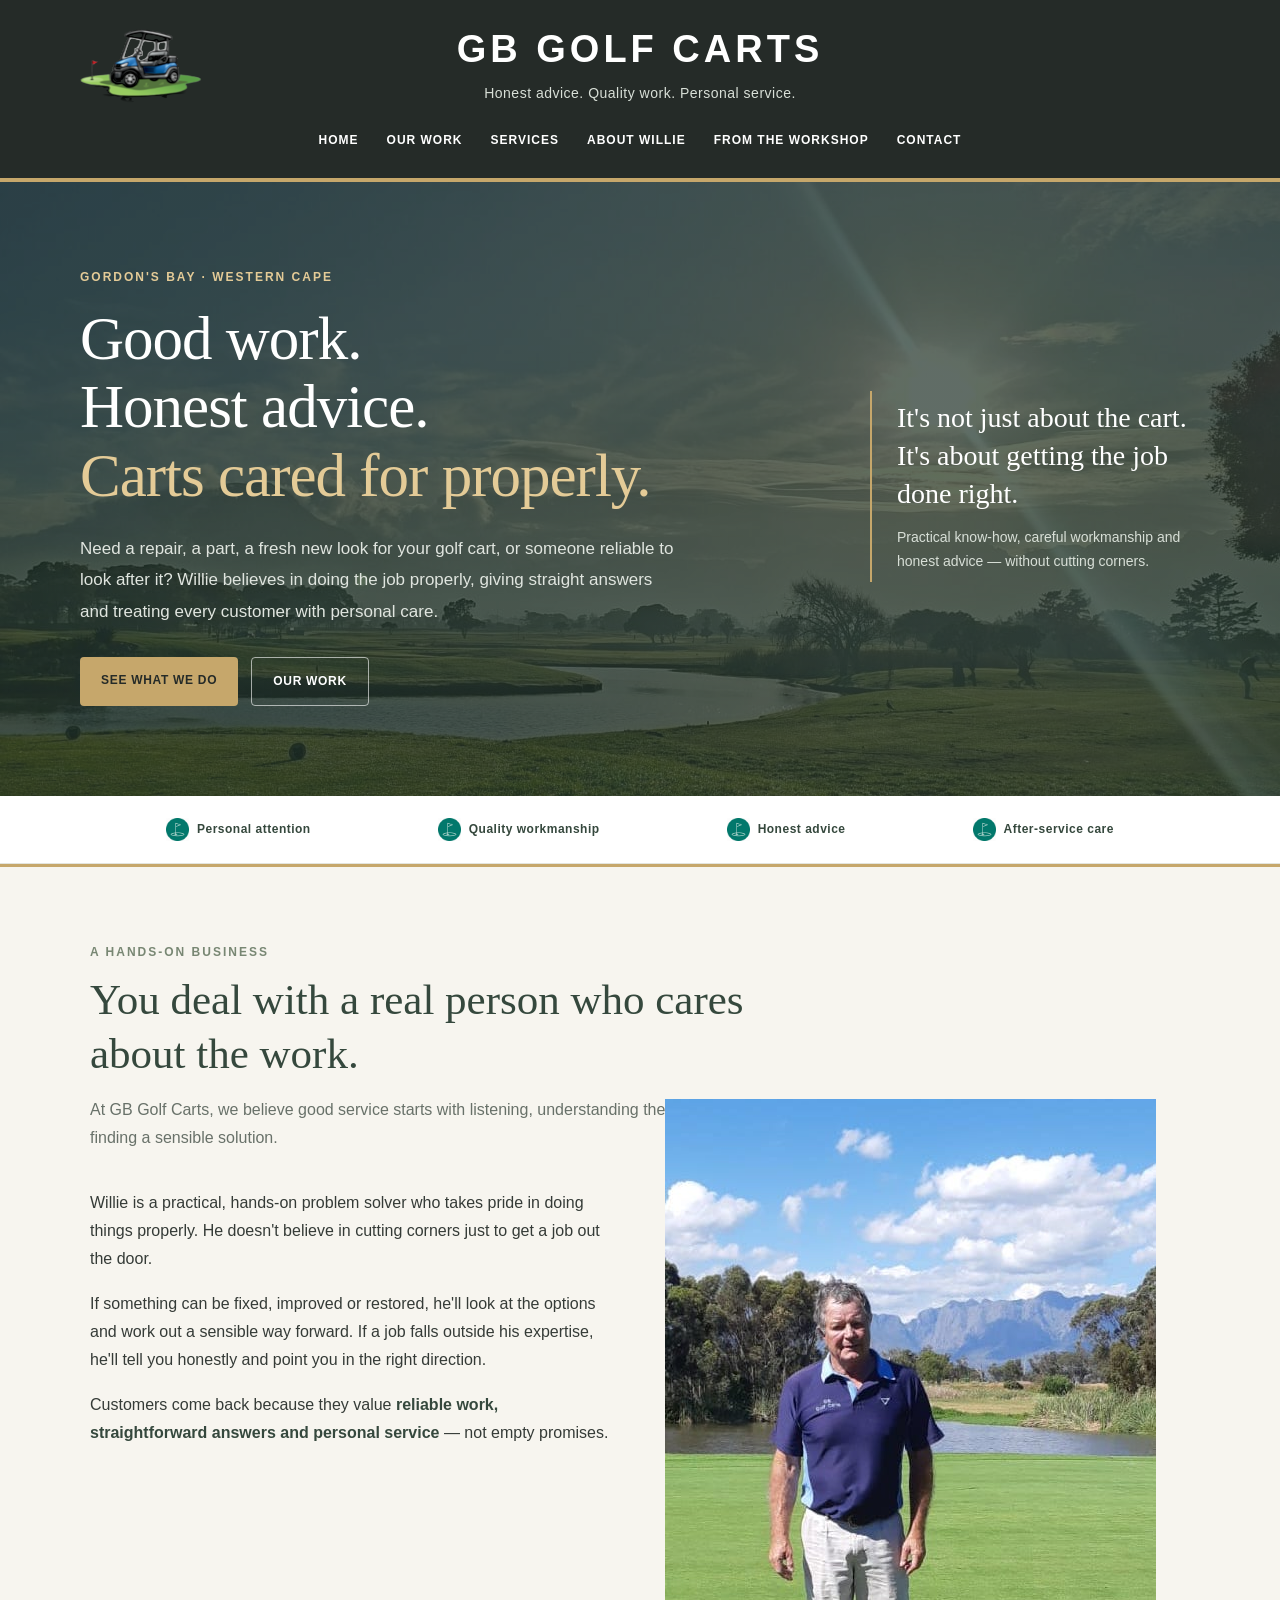
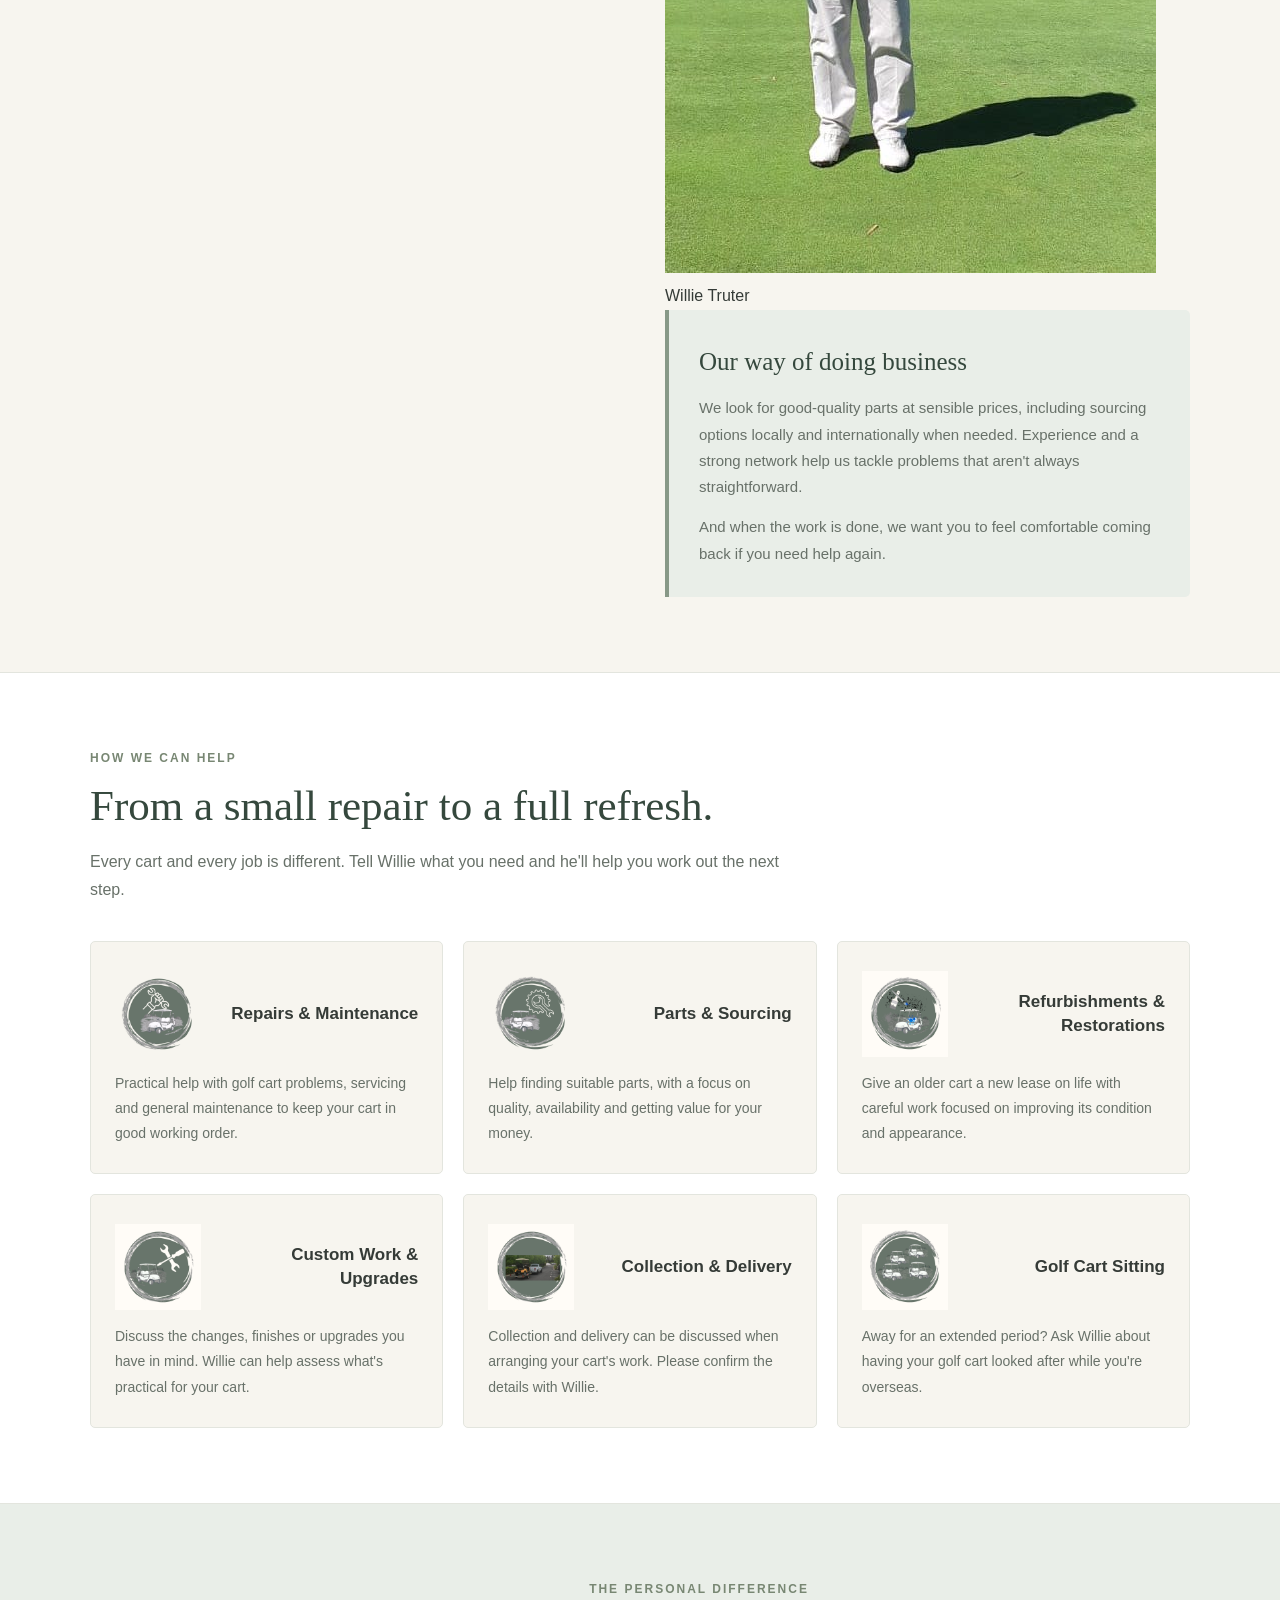
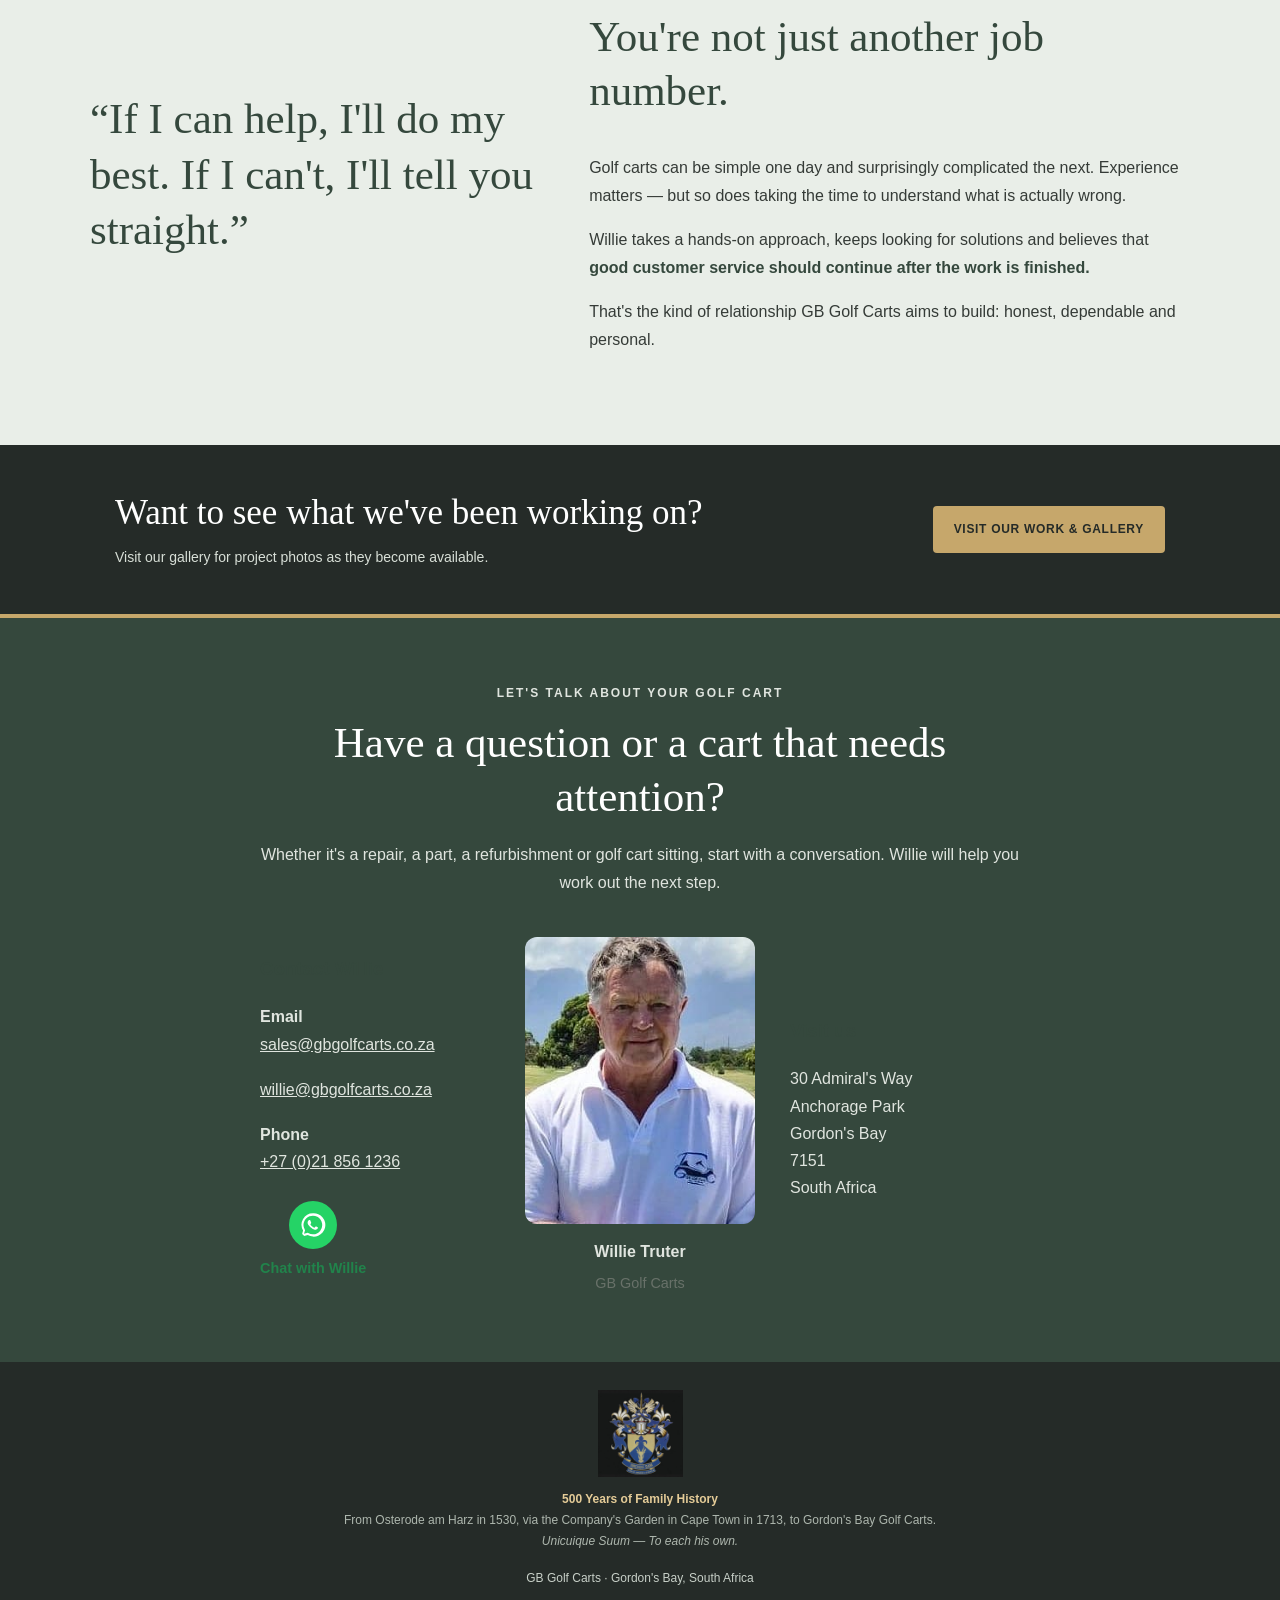
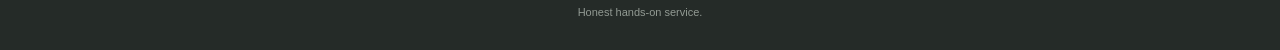
==== commit aca32526: "Add border to the about section" ====
--- a/index.html
+++ b/index.html
@@ -285,7 +285,9 @@
     .section {
       padding: 75px 24px;
     }
-
+#about {
+  border-top: 3px solid var(--gold);
+}
     .section-inner {
       max-width: 1100px;
       margin: 0 auto;
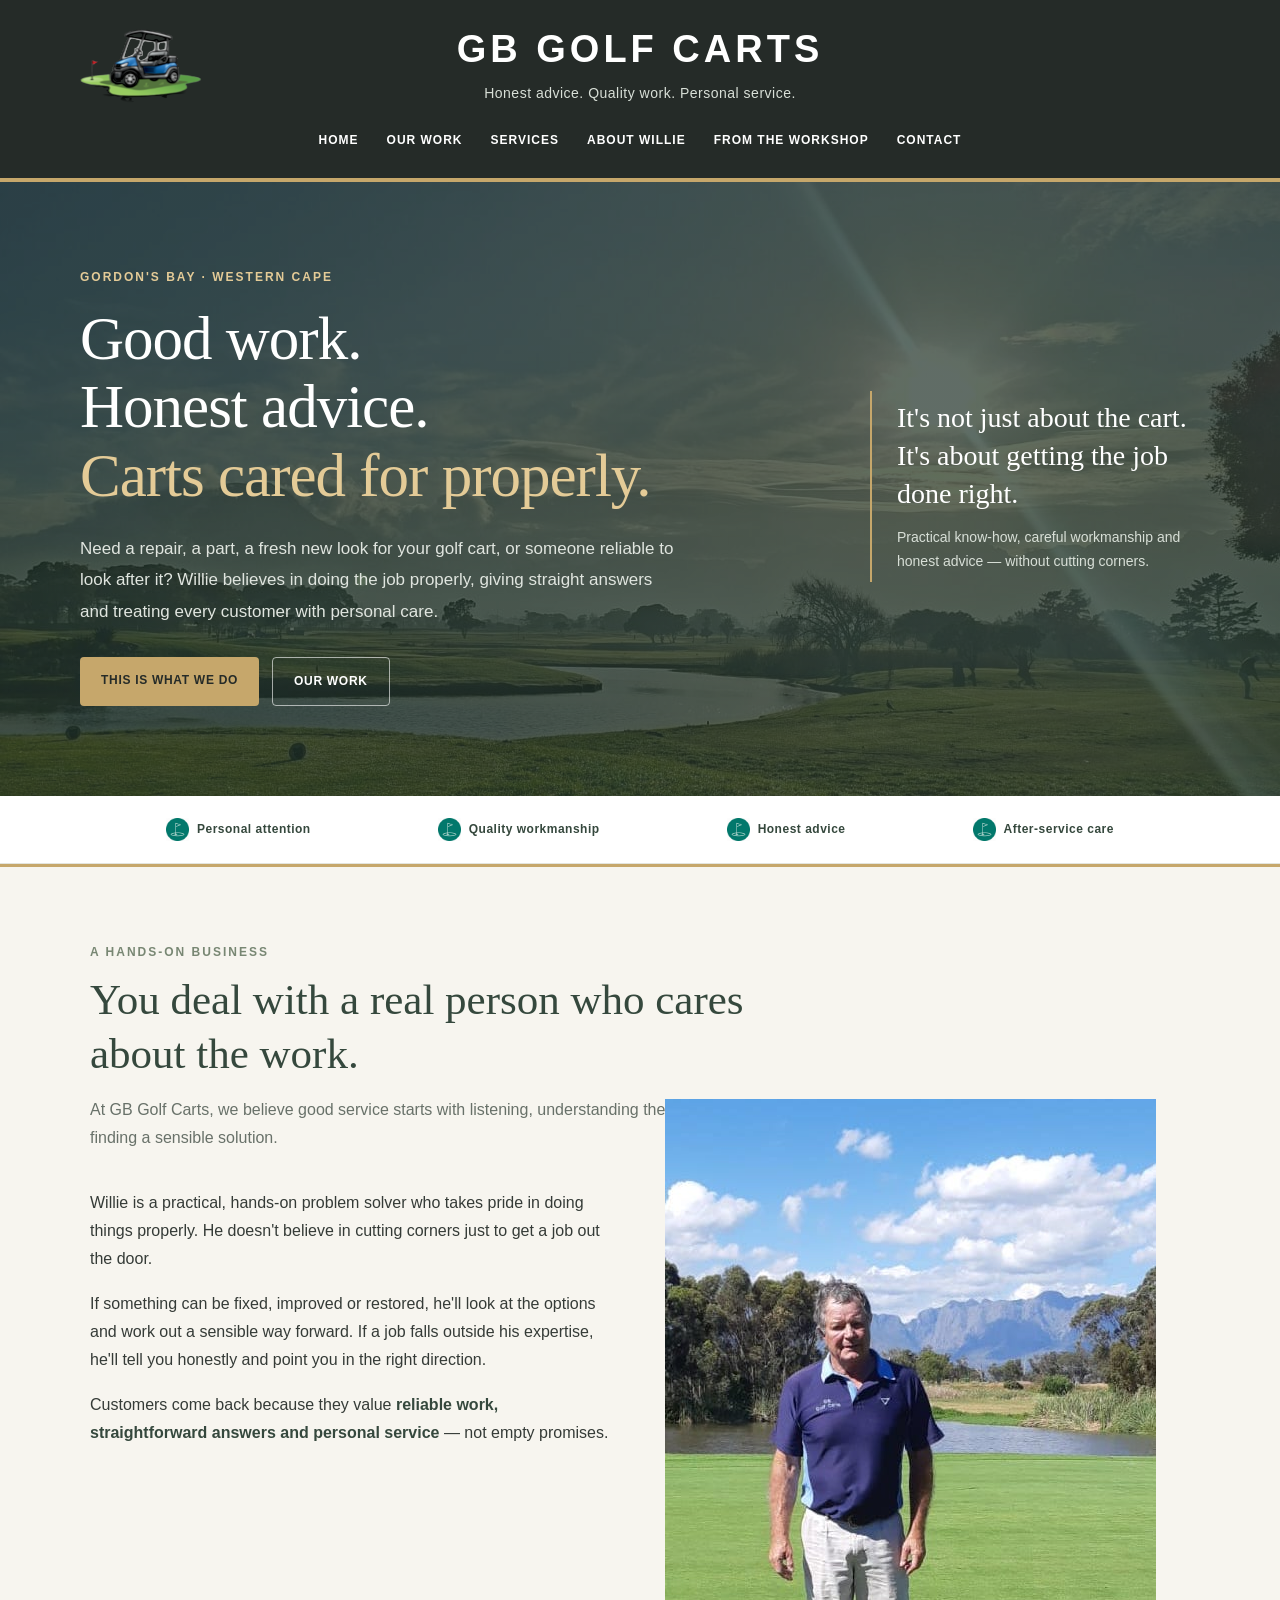
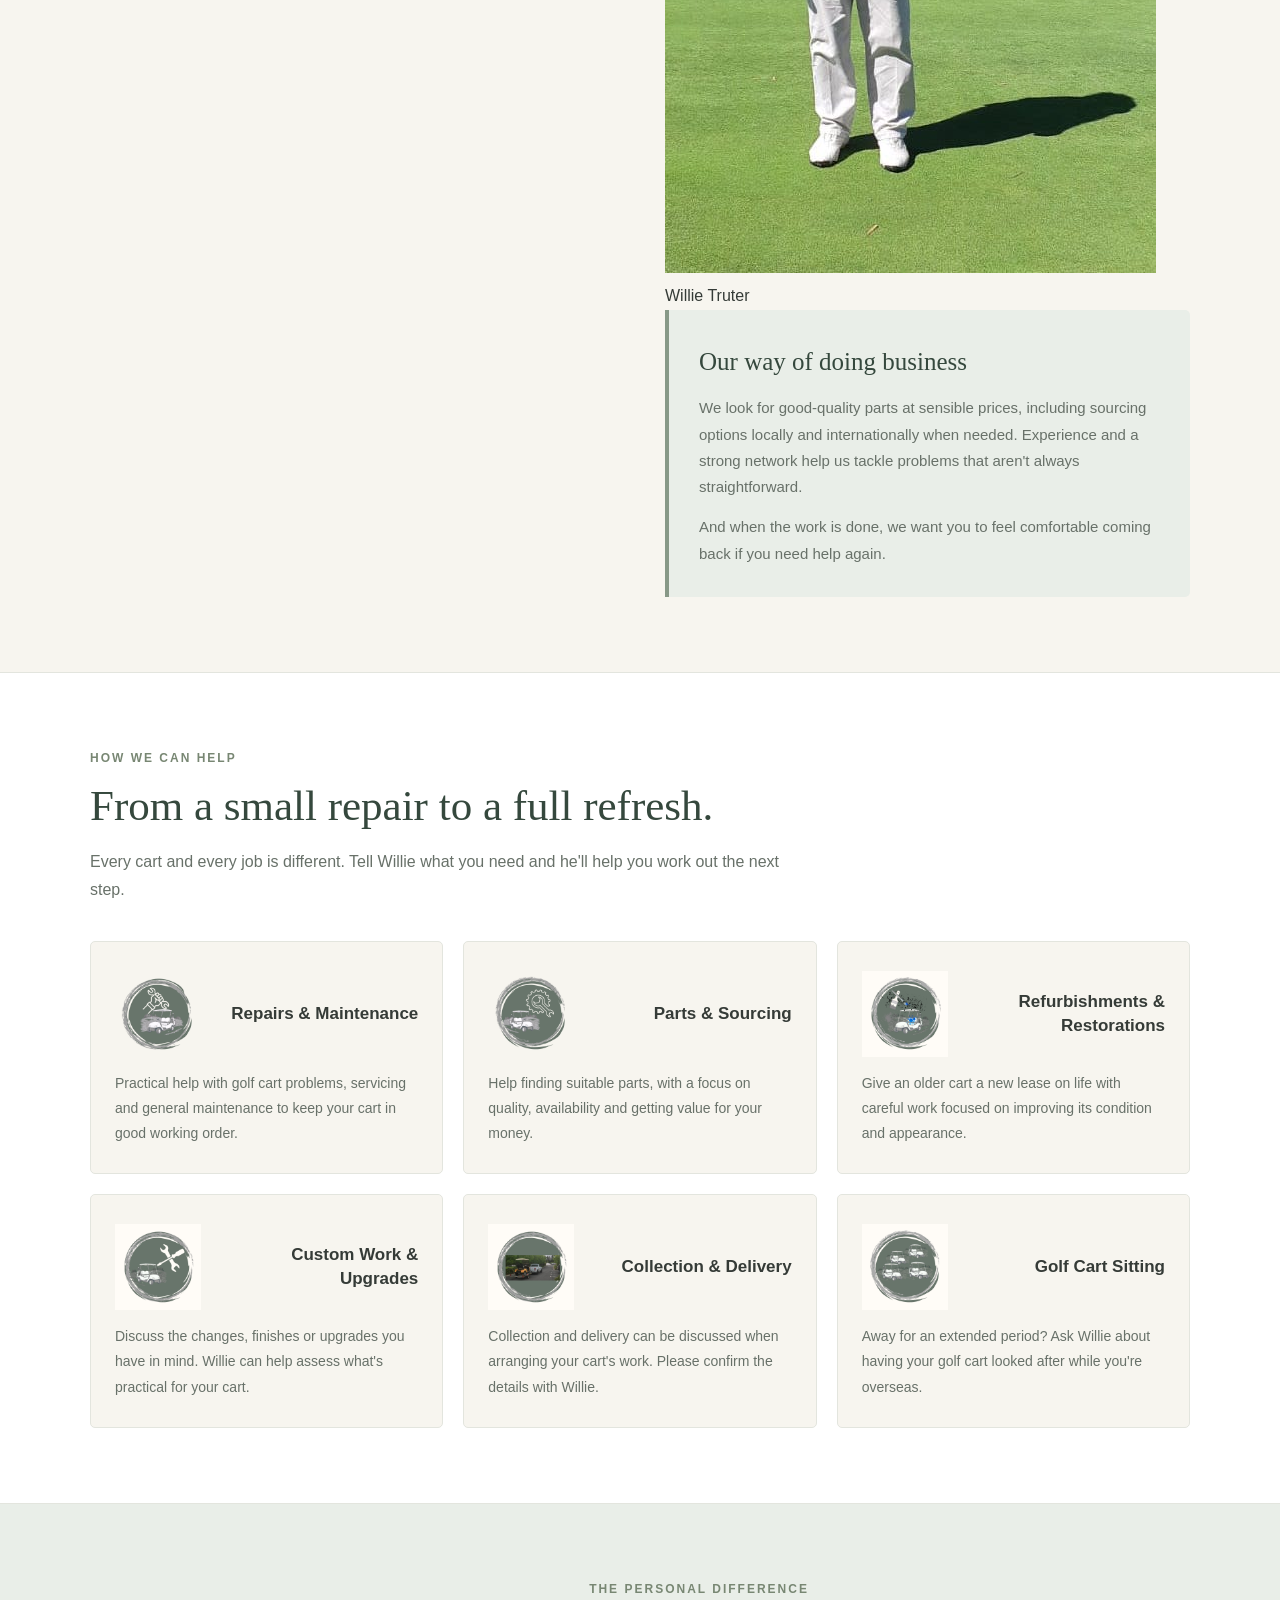
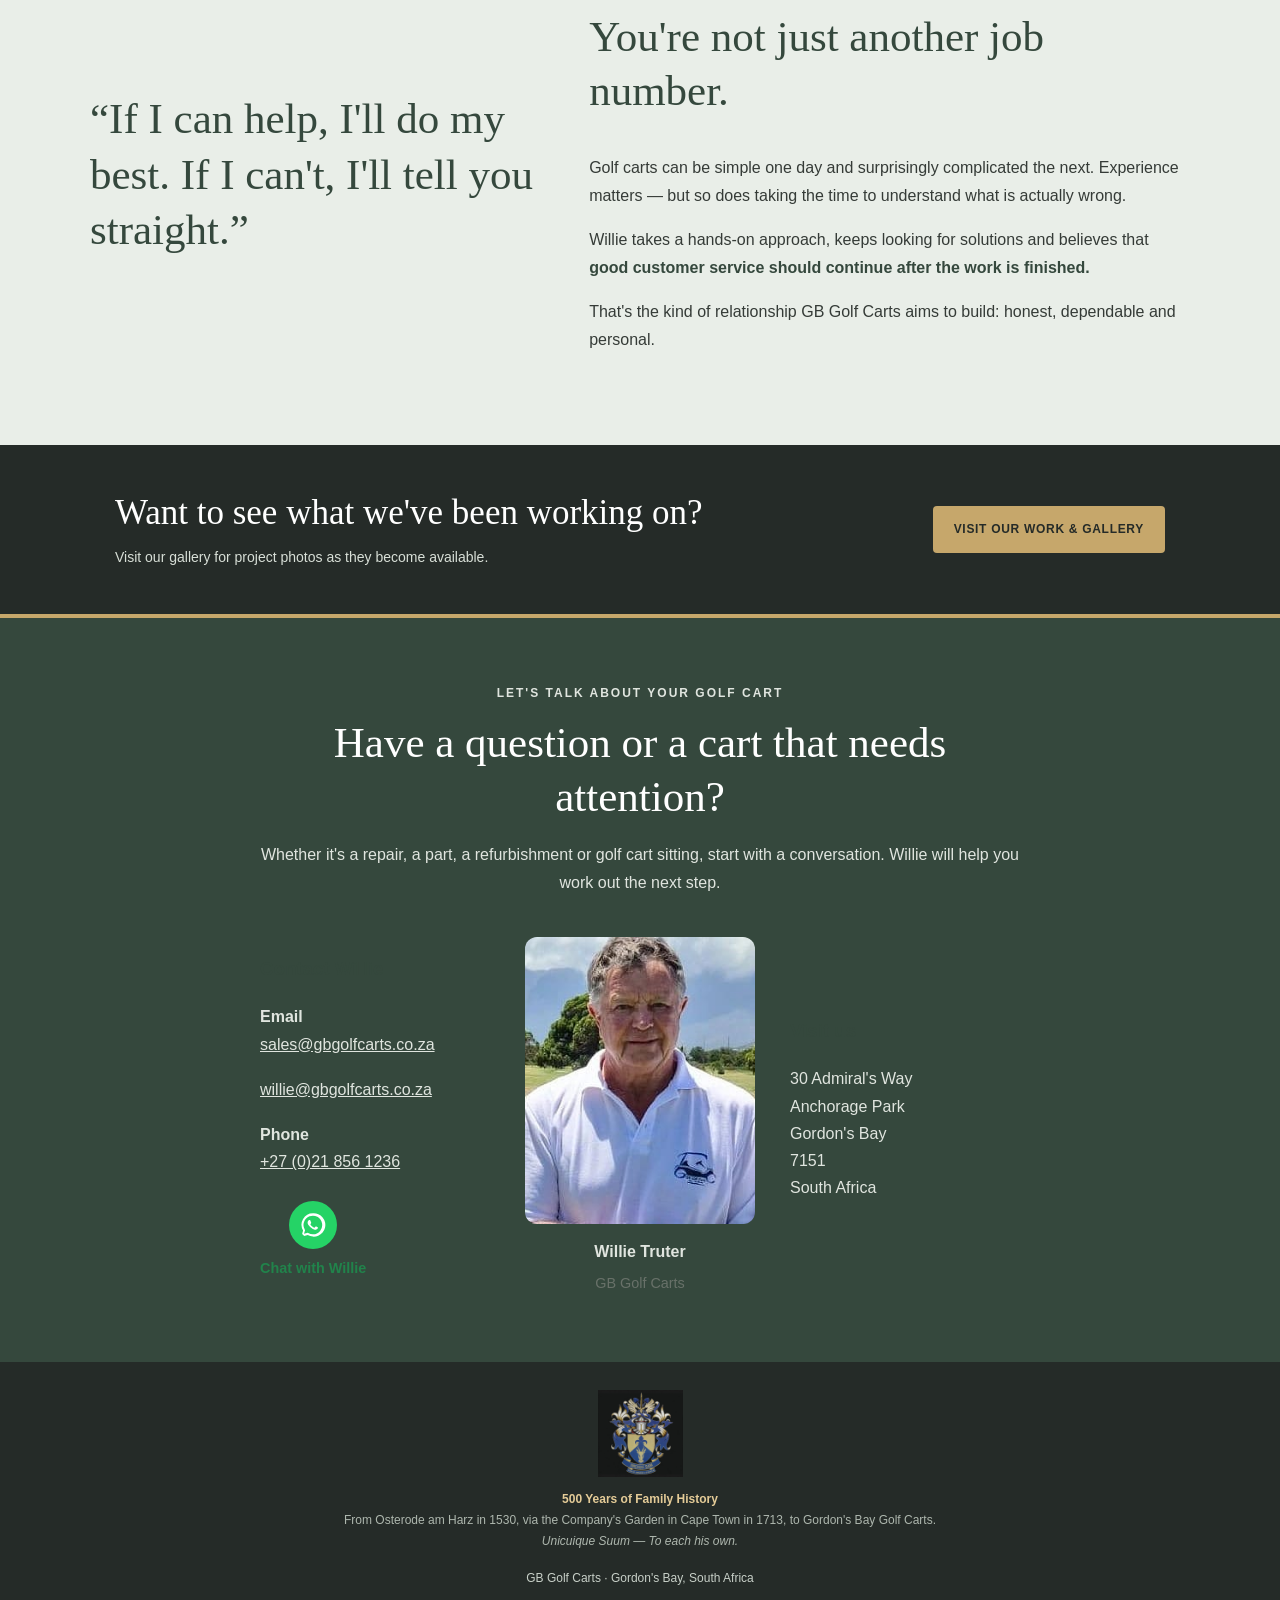
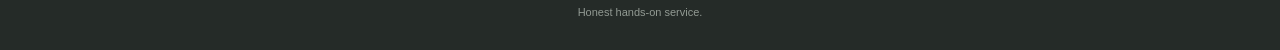
==== commit 30c7f3b5: "Update index.html" ====
--- a/index.html
+++ b/index.html
@@ -920,7 +920,7 @@
           </p>
 
           <div class="hero-buttons">
-            <a class="button button-gold" href="#services">See What We Do</a>
+            <a class="button button-gold" href="#services">This is What We Do</a>
             <a class="button button-outline" href="album.html">Our Work</a>
           </div>
         </div>
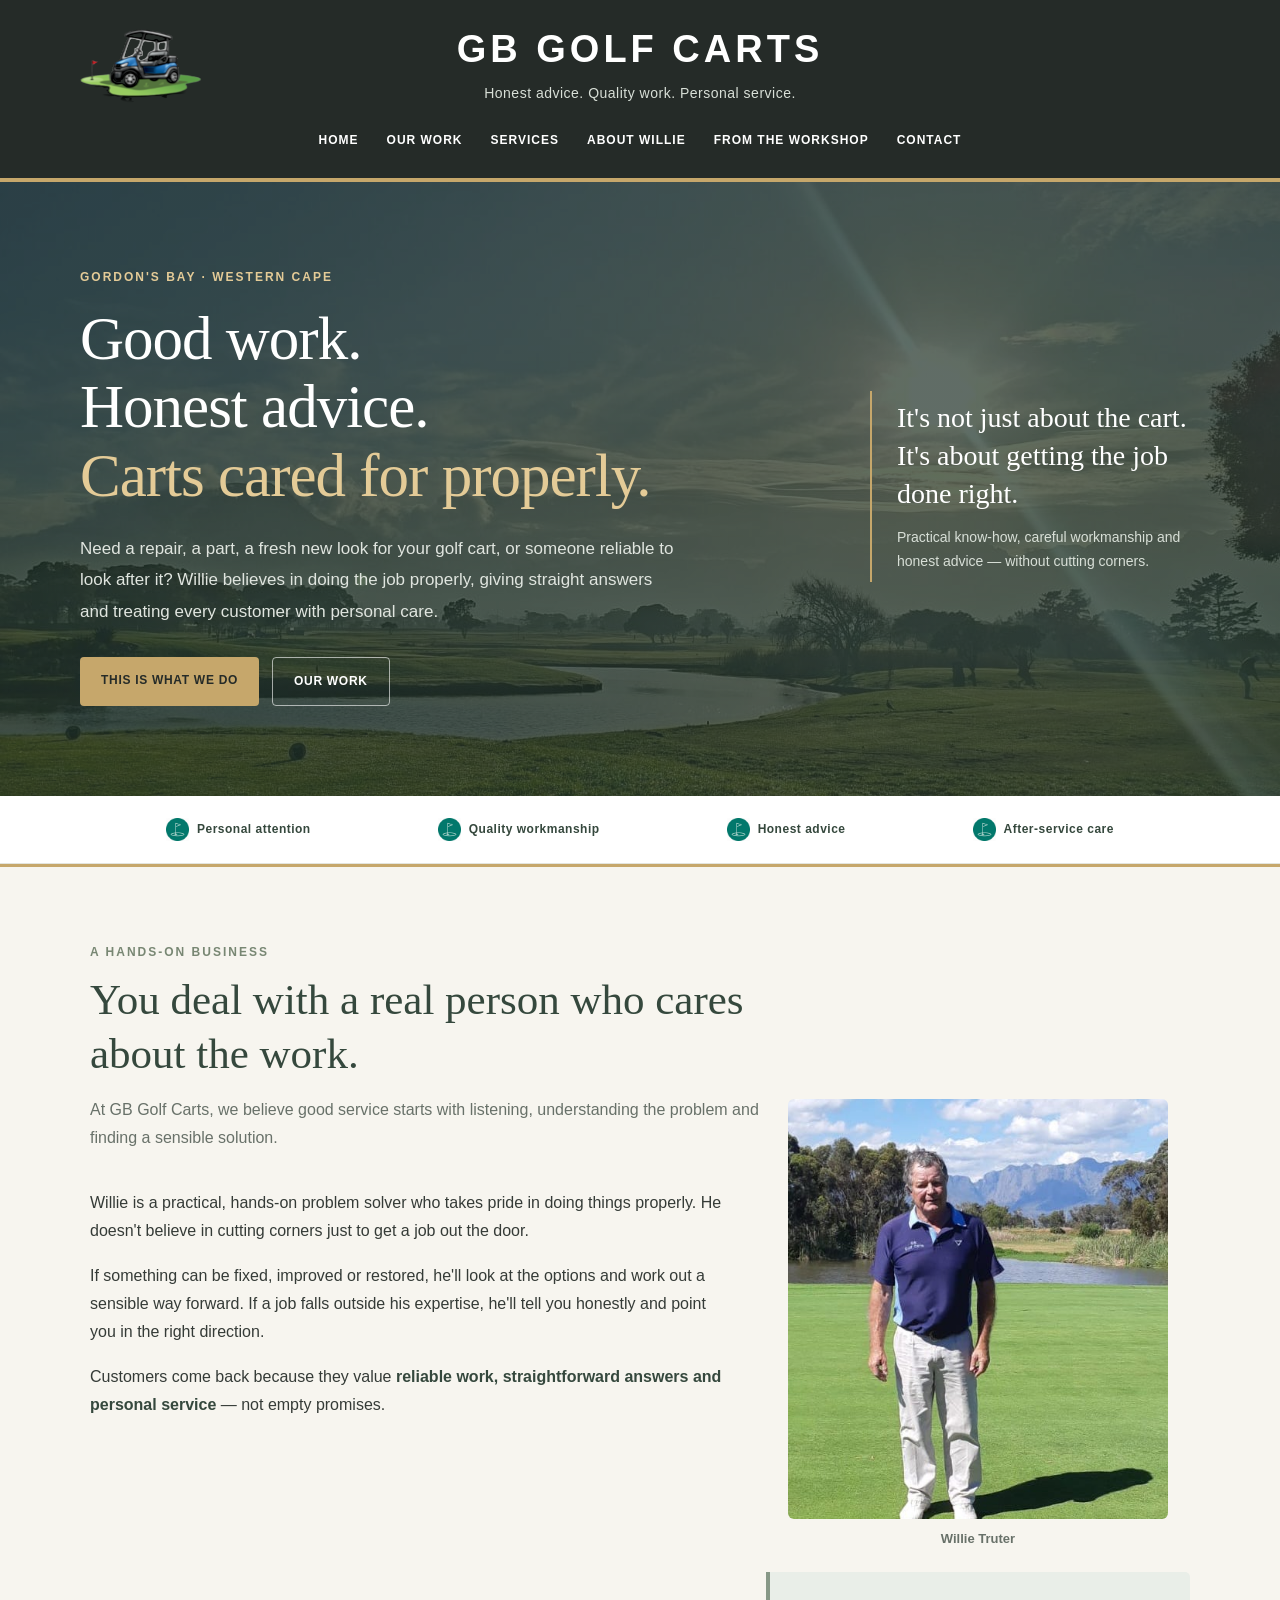
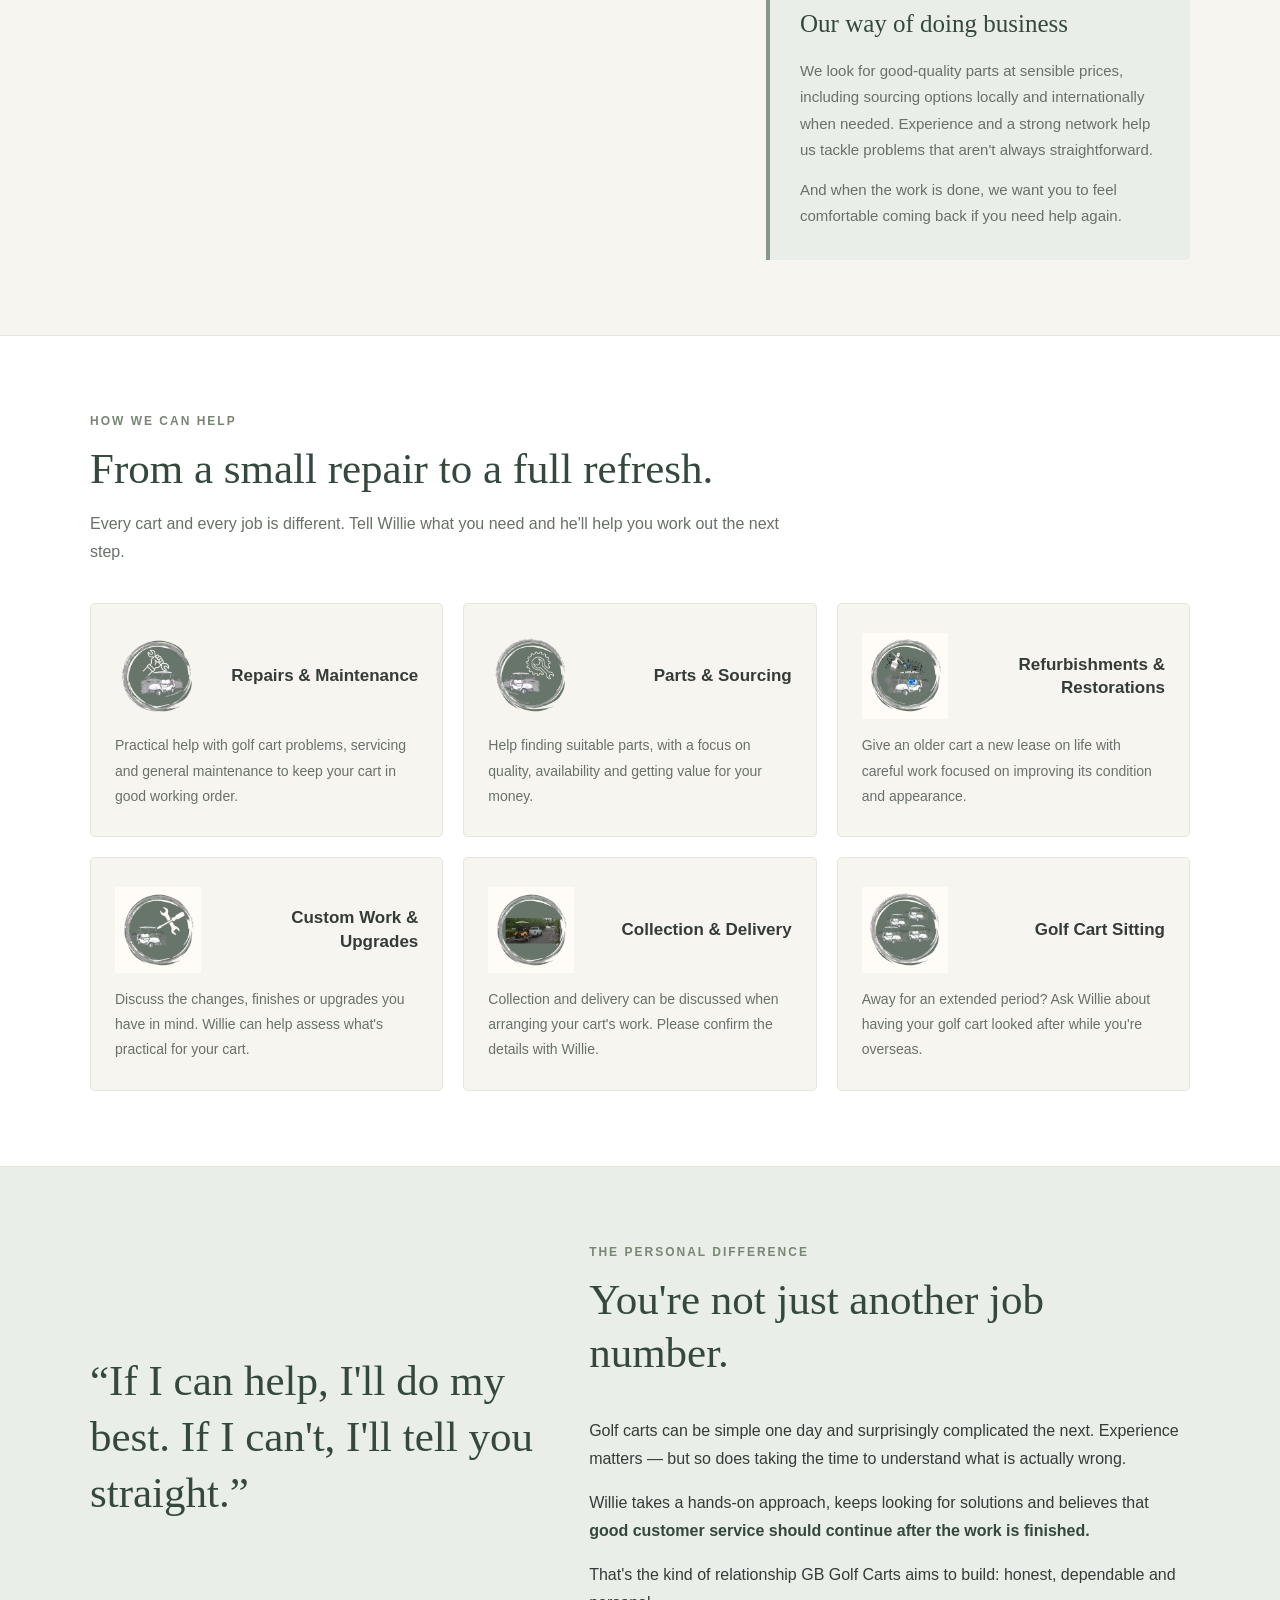
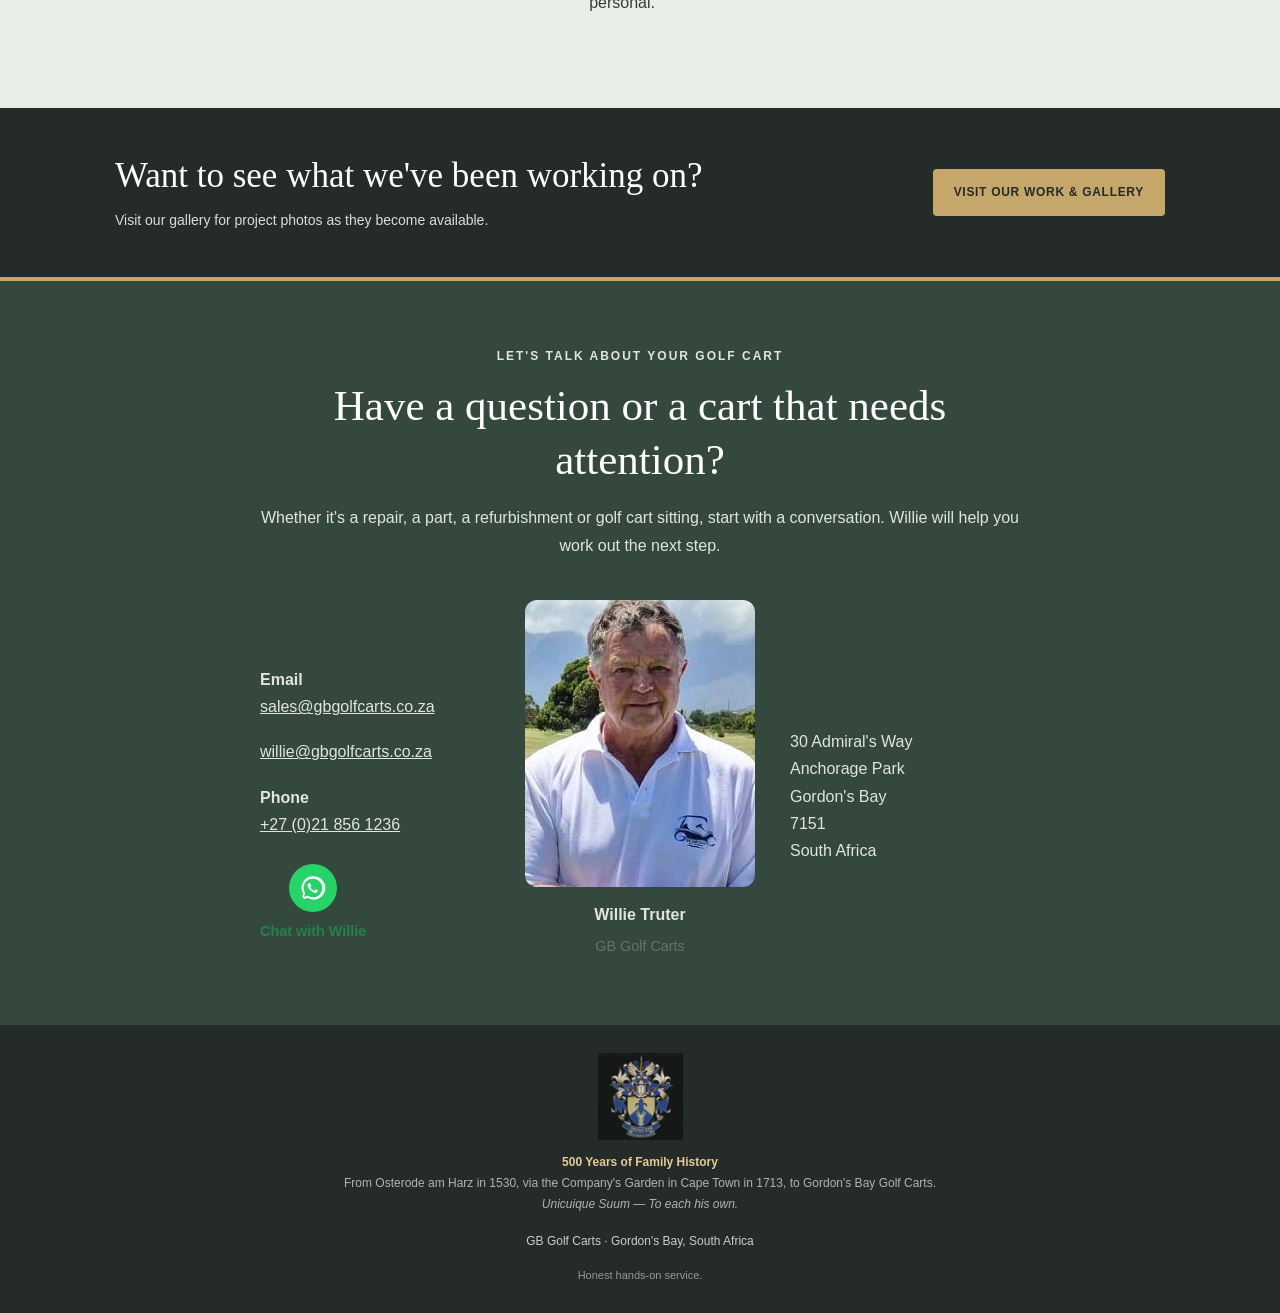
==== commit d908d08b: "Enhance about section layout and styles Updated styles for the about section, including grid layout " ====
--- a/index.html
+++ b/index.html
@@ -844,14 +844,62 @@
   display: block;
 }
     
+
+.about-grid {
+  display: grid;
+  grid-template-columns: minmax(0, 1.2fr) minmax(0, 0.8fr);
+  gap: 40px;
+  align-items: start;
+}
+
 .about-side {
   margin-top: -90px;
-}
   display: flex;
   flex-direction: column;
   gap: 22px;
-}
-.about-side {
+  min-width: 0;
+}
+
+.about-photo {
+  margin: 0;
+  text-align: center;
+}
+
+.about-photo img {
+  width: 100%;
+  max-width: 300px;
+  max-height: 340px;
+  object-fit: cover;
+  object-position: center;
+  border-radius: 6px;
+  display: block;
+  margin: 0 auto;
+}
+
+.about-photo figcaption {
+  margin-top: 9px;
+  color: var(--muted);
+  font-size: 13px;
+  font-weight: 700;
+}
+
+/* Mobile layout */
+@media (max-width: 800px) {
+  .about-grid {
+    grid-template-columns: 1fr;
+    gap: 30px;
+  }
+
+  .about-side {
+    margin-top: 0;
+  }
+
+  .about-photo img {
+    max-width: 280px;
+    max-height: 340px;
+  }
+}
+
 .about-photo {
   margin: 0;
   text-align: center;
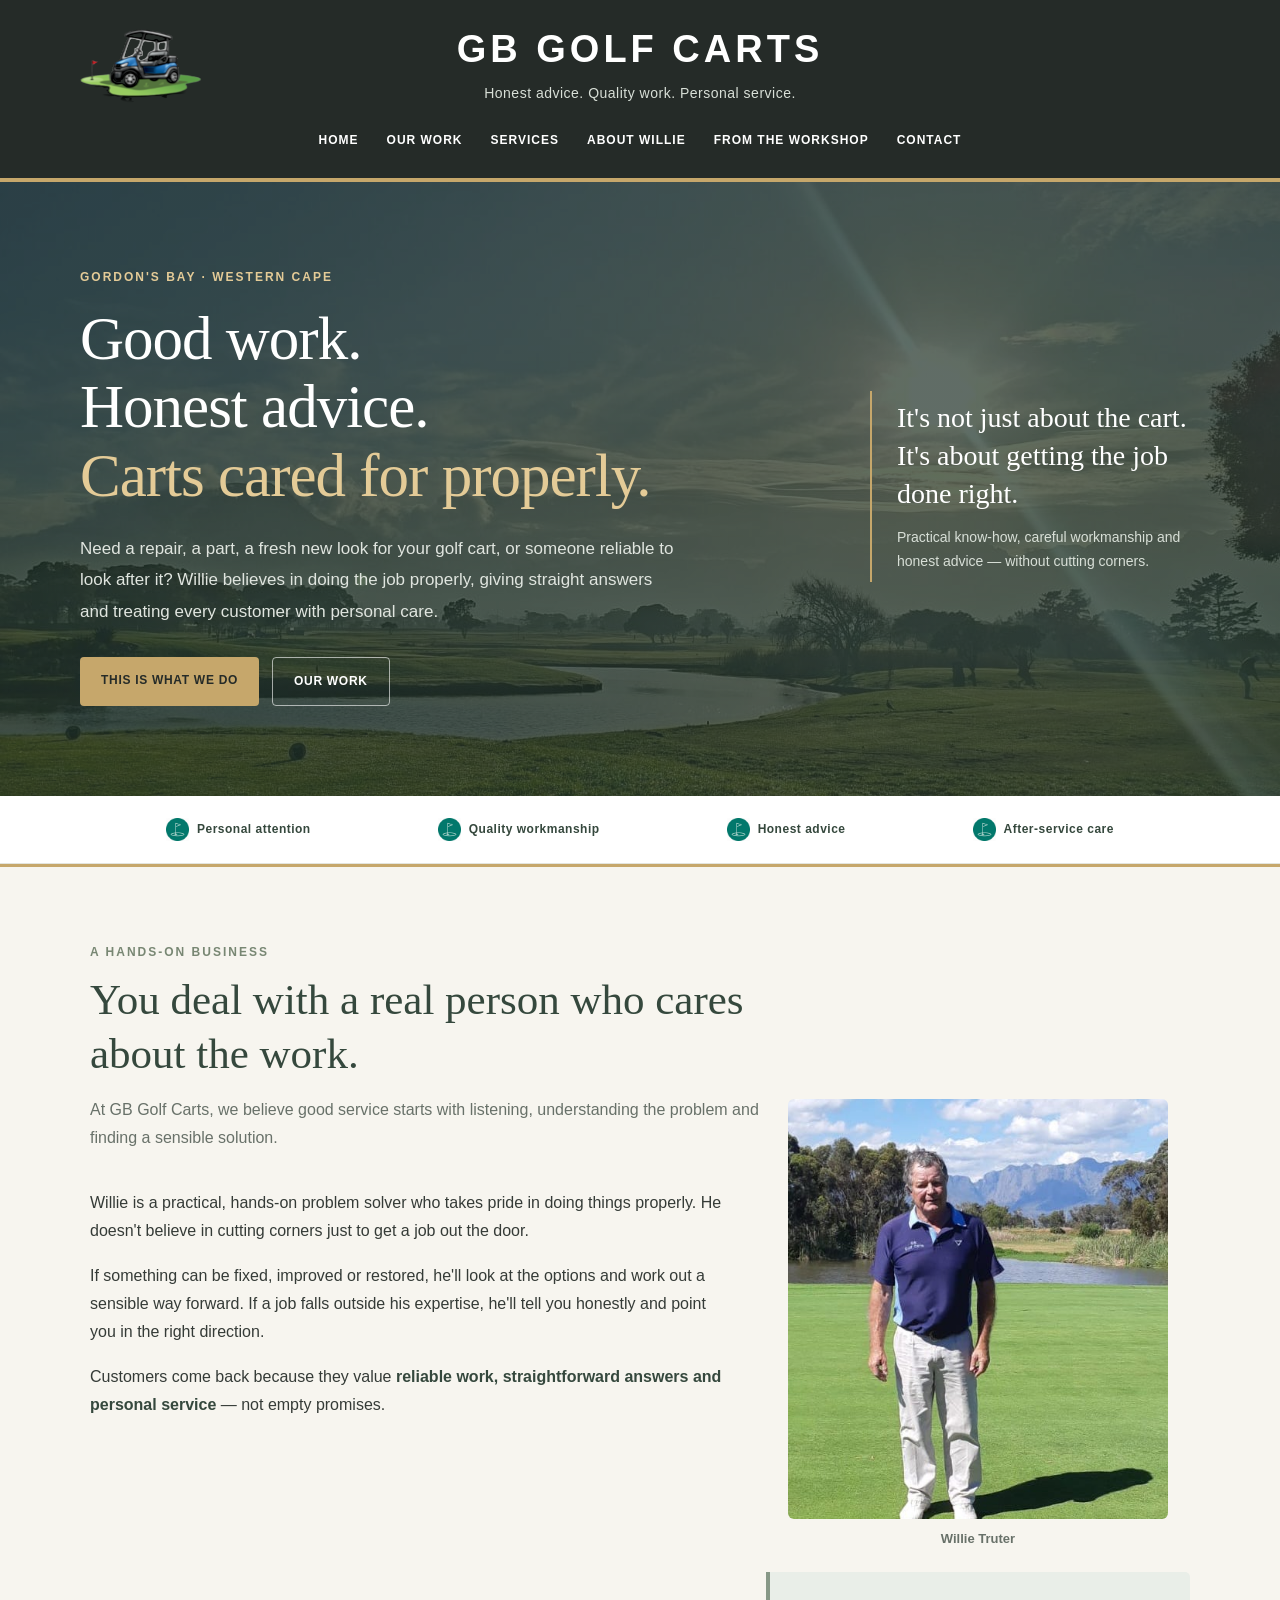
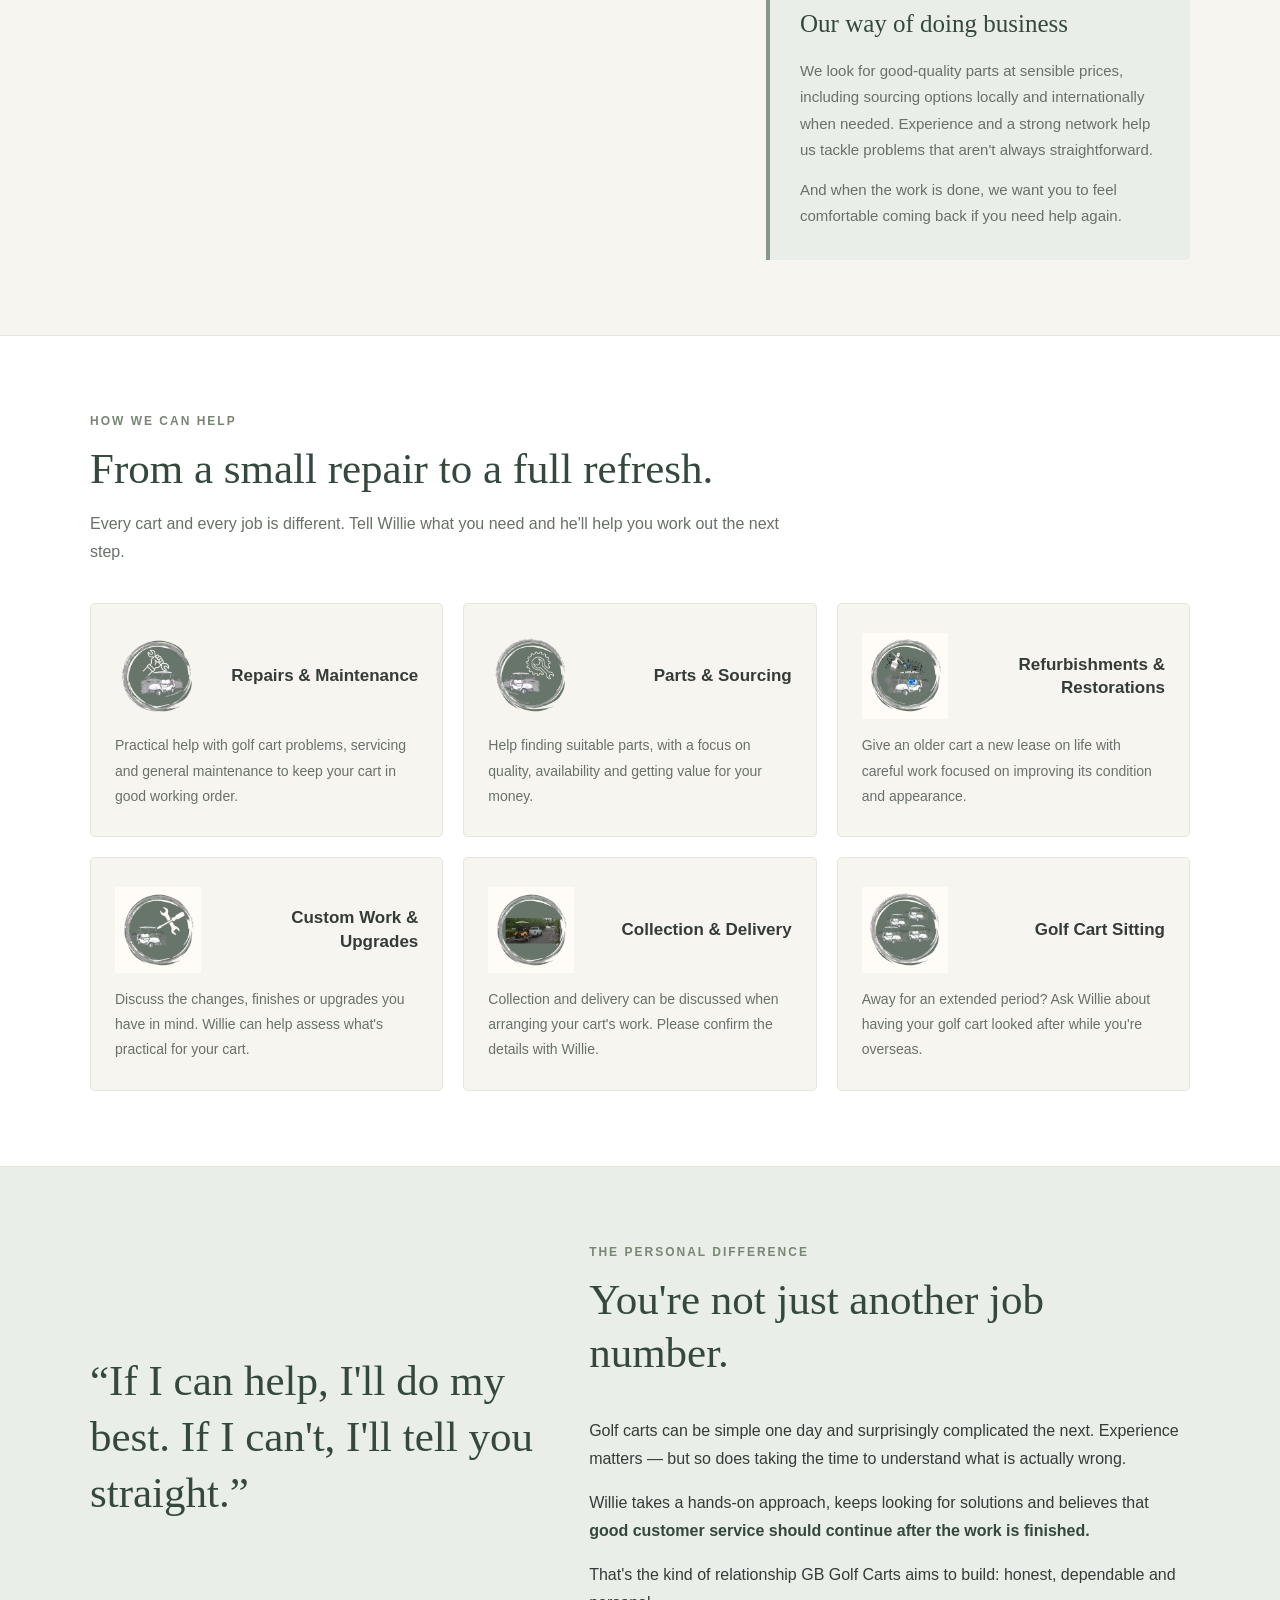
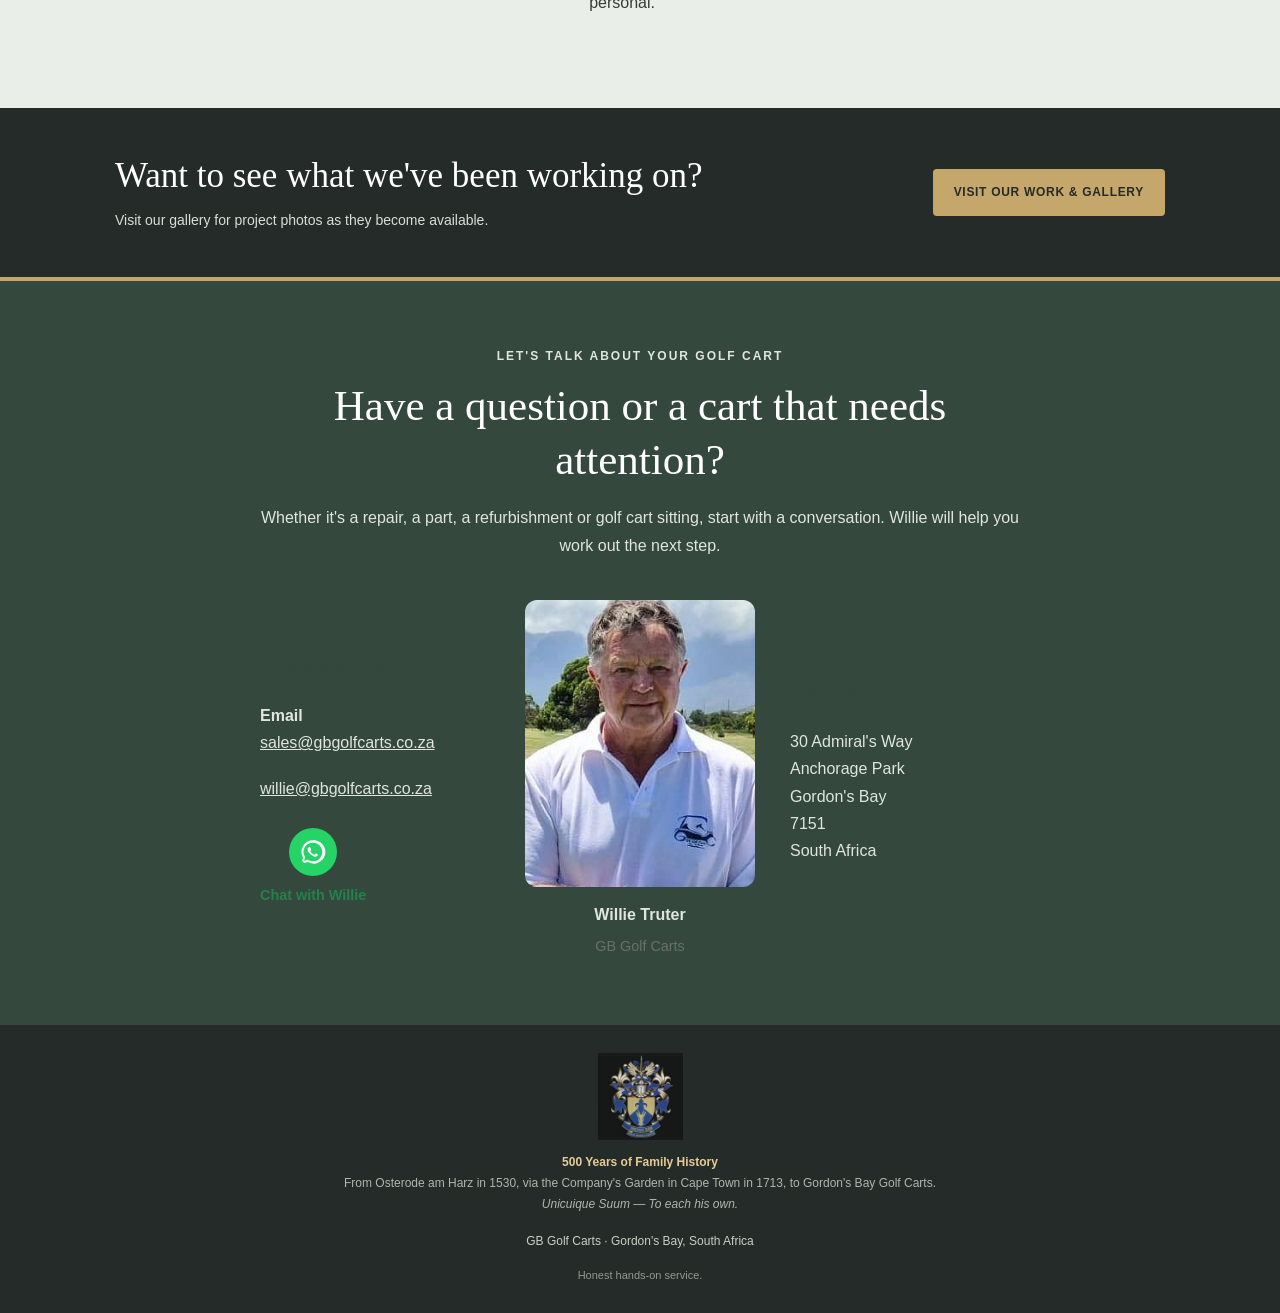
==== commit f6aa01f2: "Remove phone contact details from index.html Removed phone contact information from the page." ====
--- a/index.html
+++ b/index.html
@@ -1249,10 +1249,6 @@
             willie@gbgolfcarts.co.za
           </a>
         </p>
-
-        <p><strong>Phone</strong><br>
-          <a href="tel:+27218561236">+27 (0)21 856 1236</a>
-        </p>
         
 <a class="whatsapp-button"
    href="https://wa.me/27849892452?text=Hi%20Willie%2C%20I%20would%20like%20to%20enquire%20about%20GB%20Golf%20Carts."
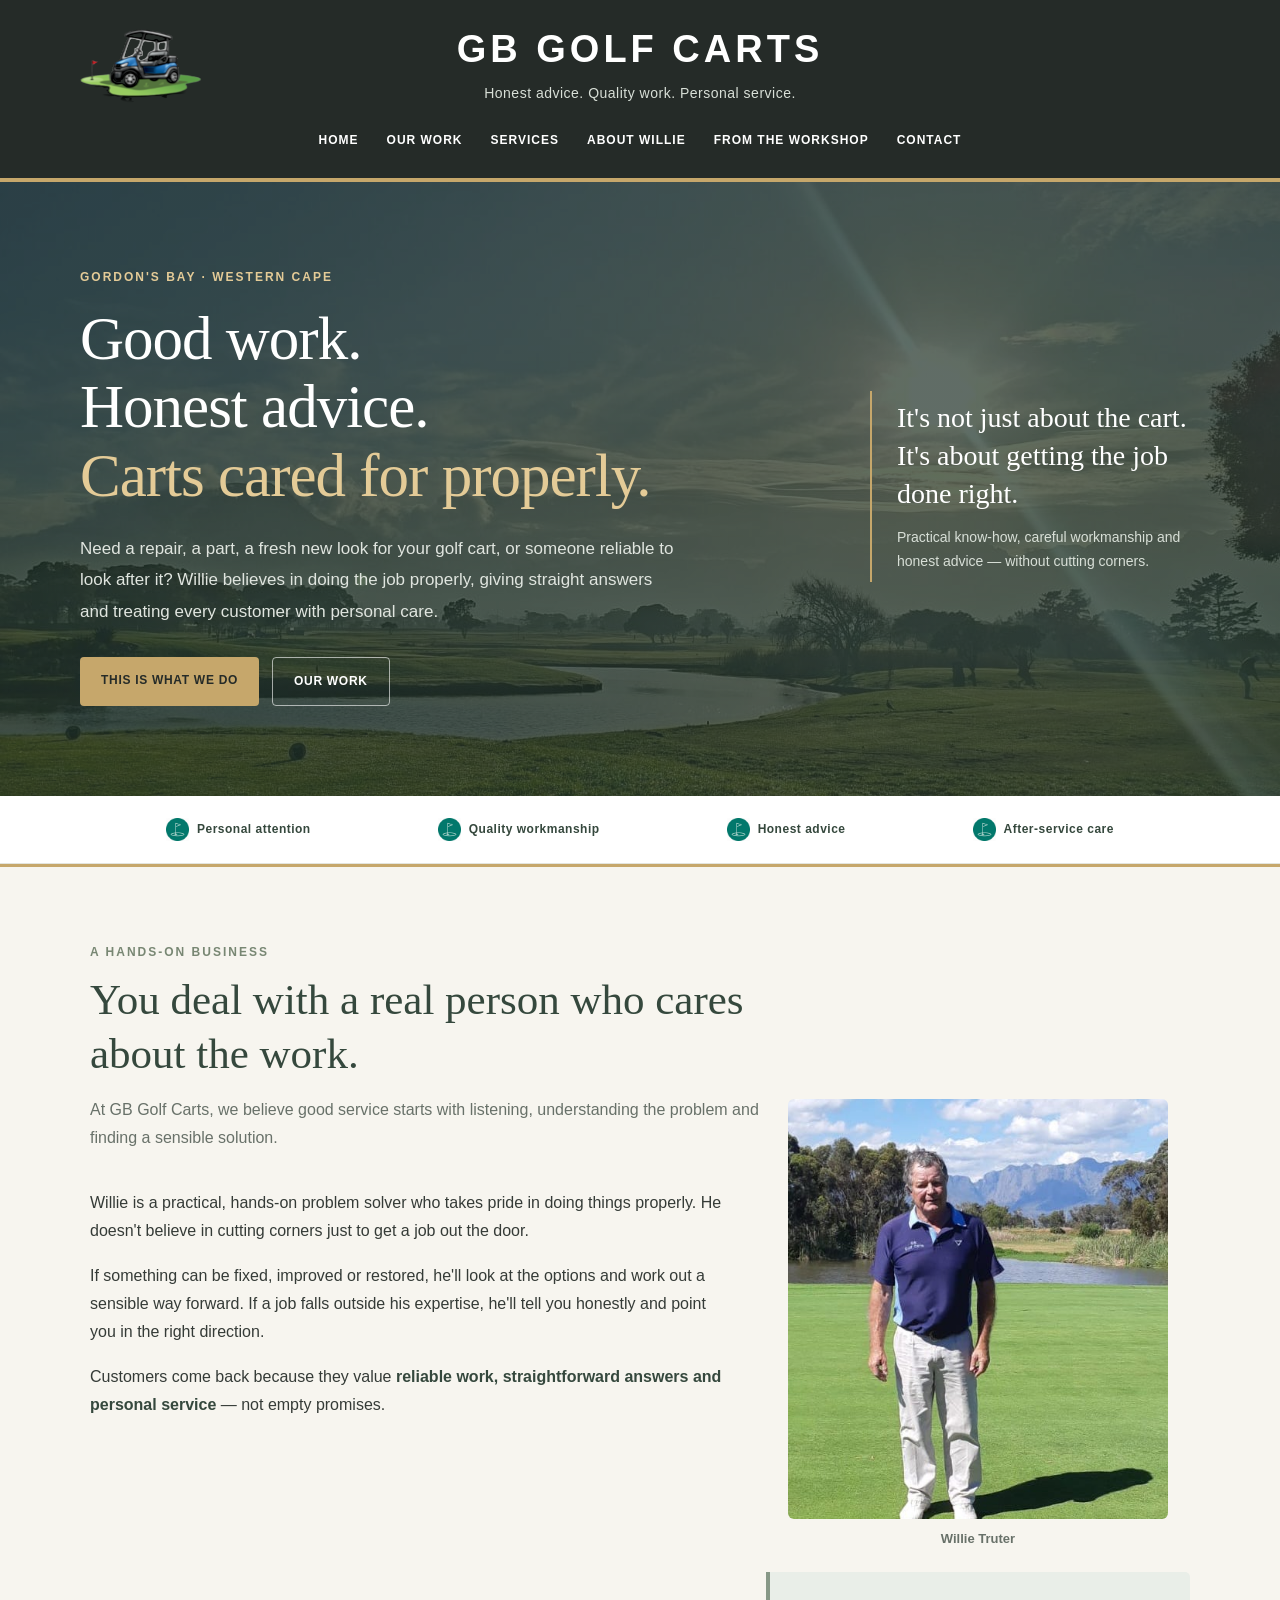
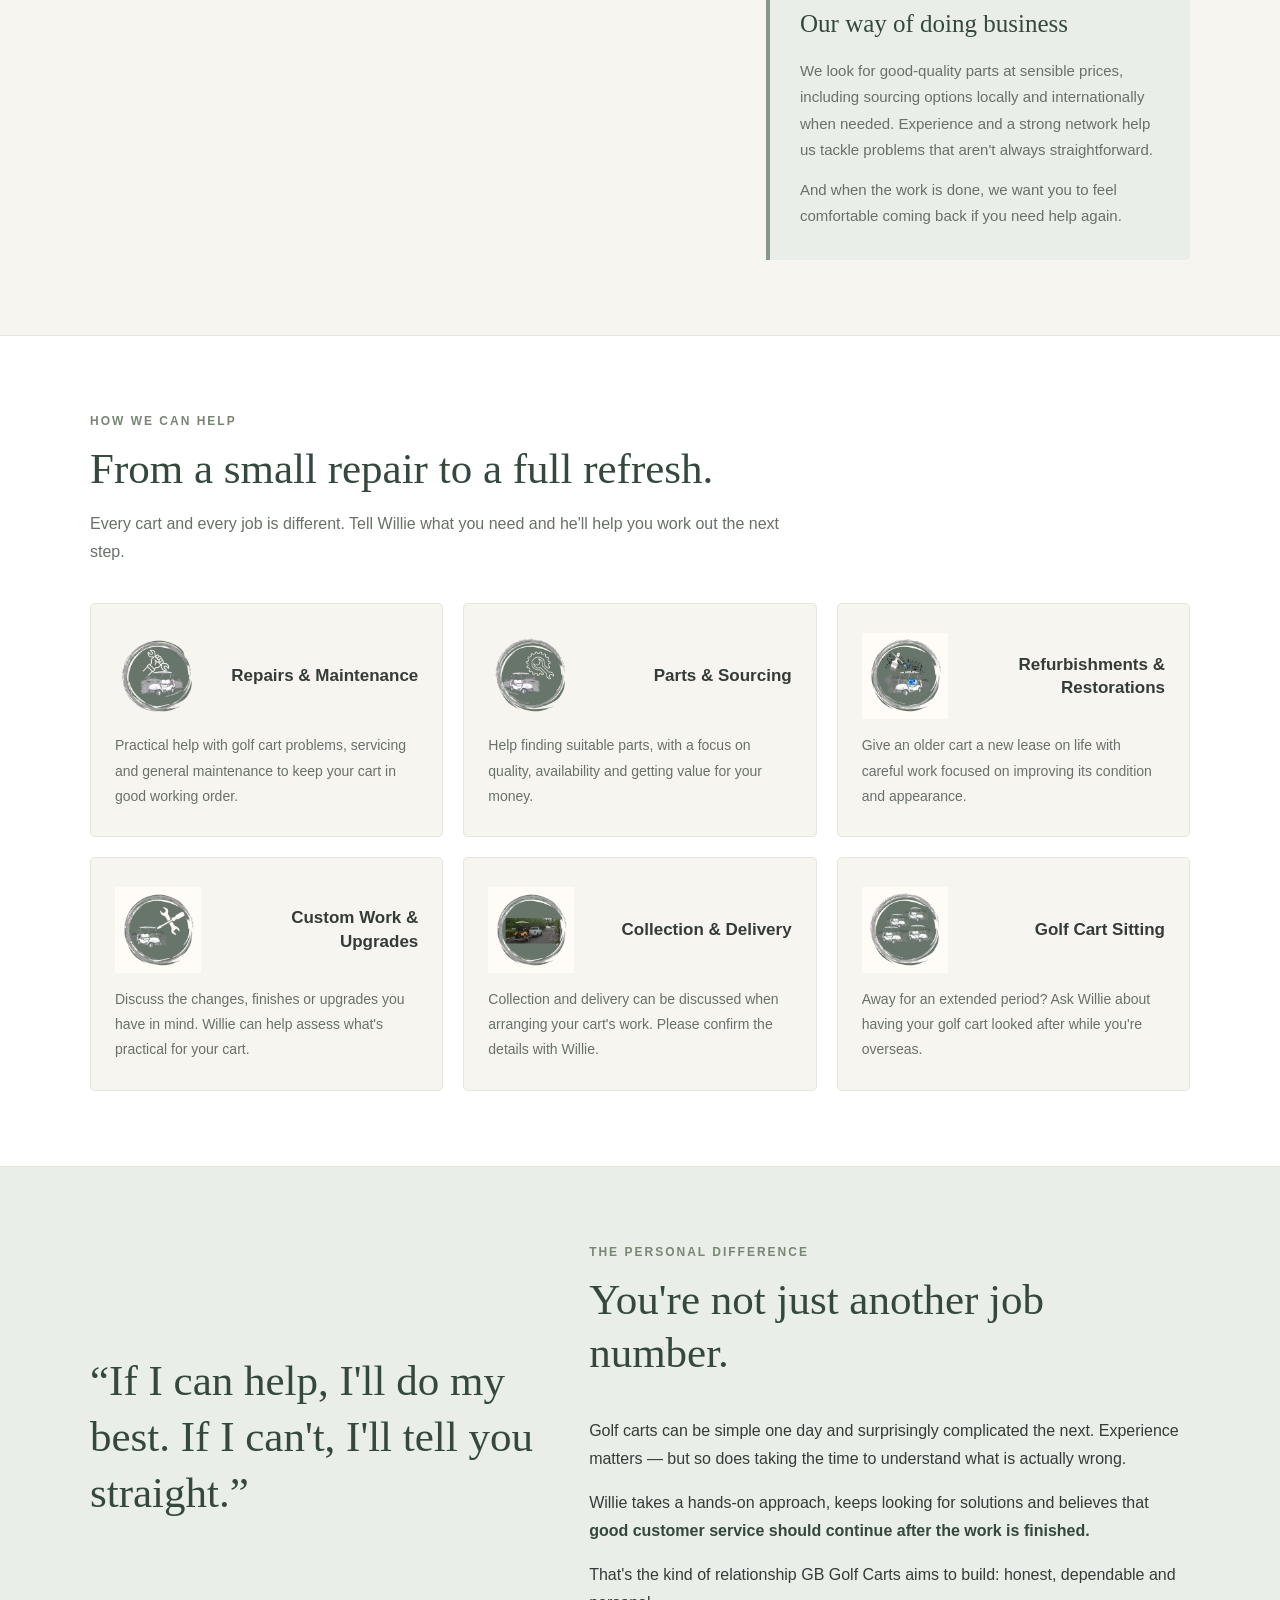
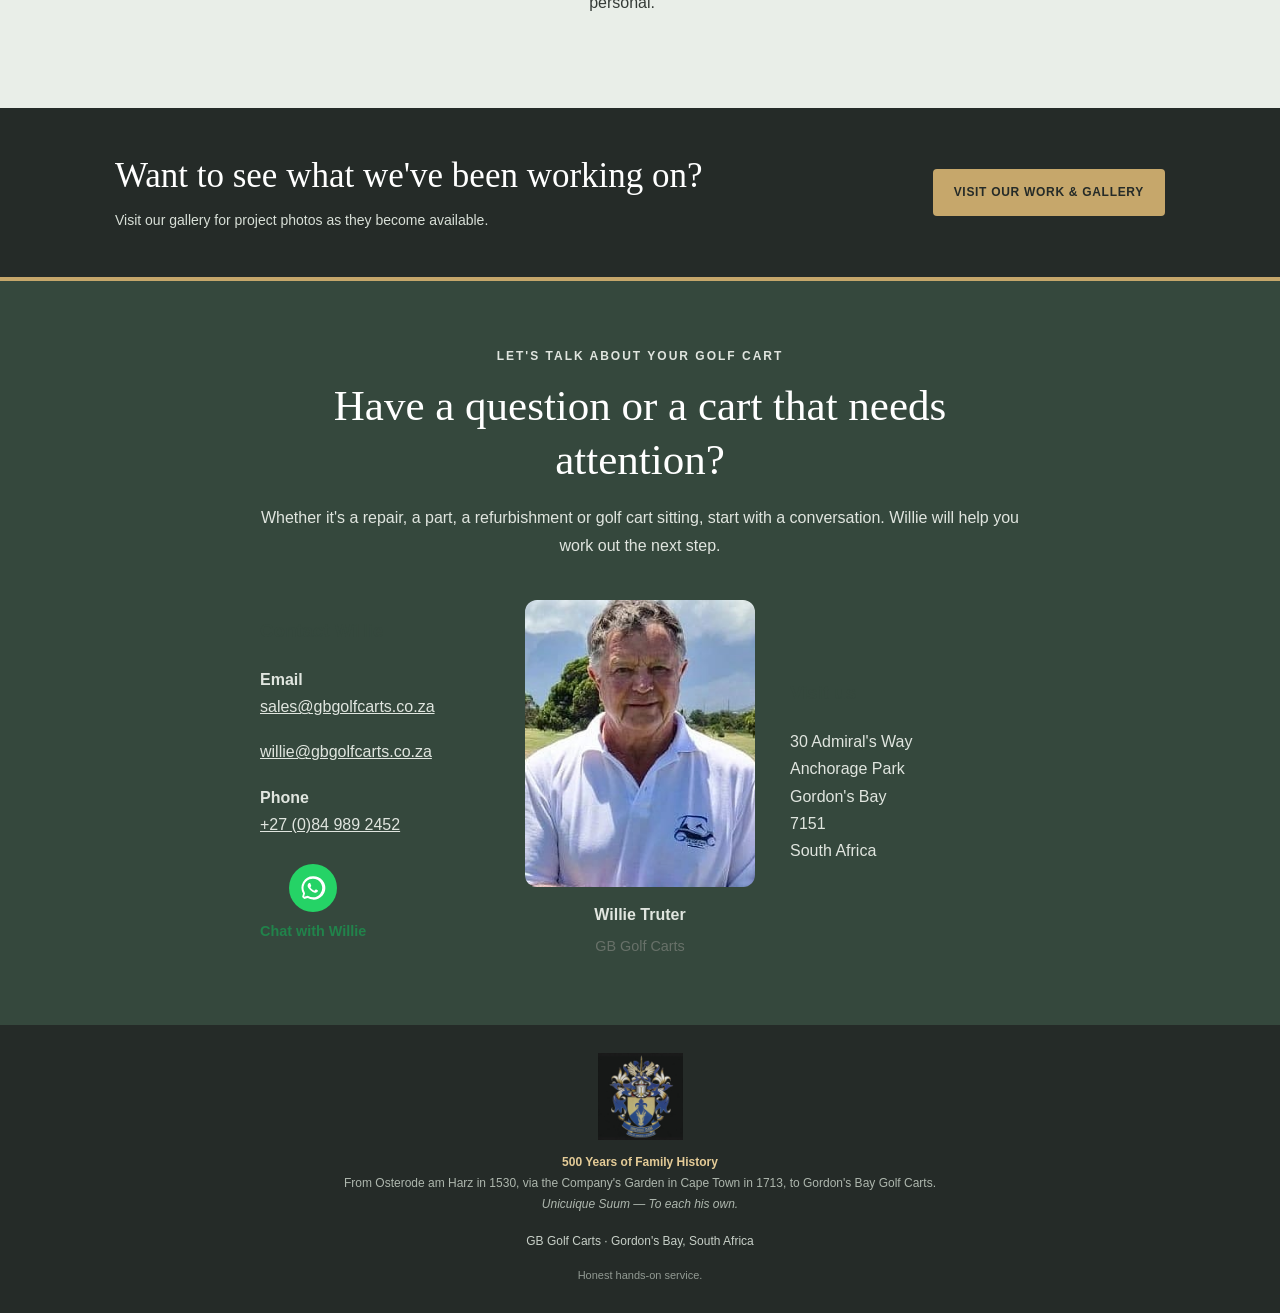
==== commit aebb614e: "Add phone contact information to index.html" ====
--- a/index.html
+++ b/index.html
@@ -1249,6 +1249,10 @@
             willie@gbgolfcarts.co.za
           </a>
         </p>
+
+        <p><strong>Phone</strong><br>
+          <a href="cell:+27849892452">+27 (0)84 989 2452</a>
+        </p>
         
 <a class="whatsapp-button"
    href="https://wa.me/27849892452?text=Hi%20Willie%2C%20I%20would%20like%20to%20enquire%20about%20GB%20Golf%20Carts."
